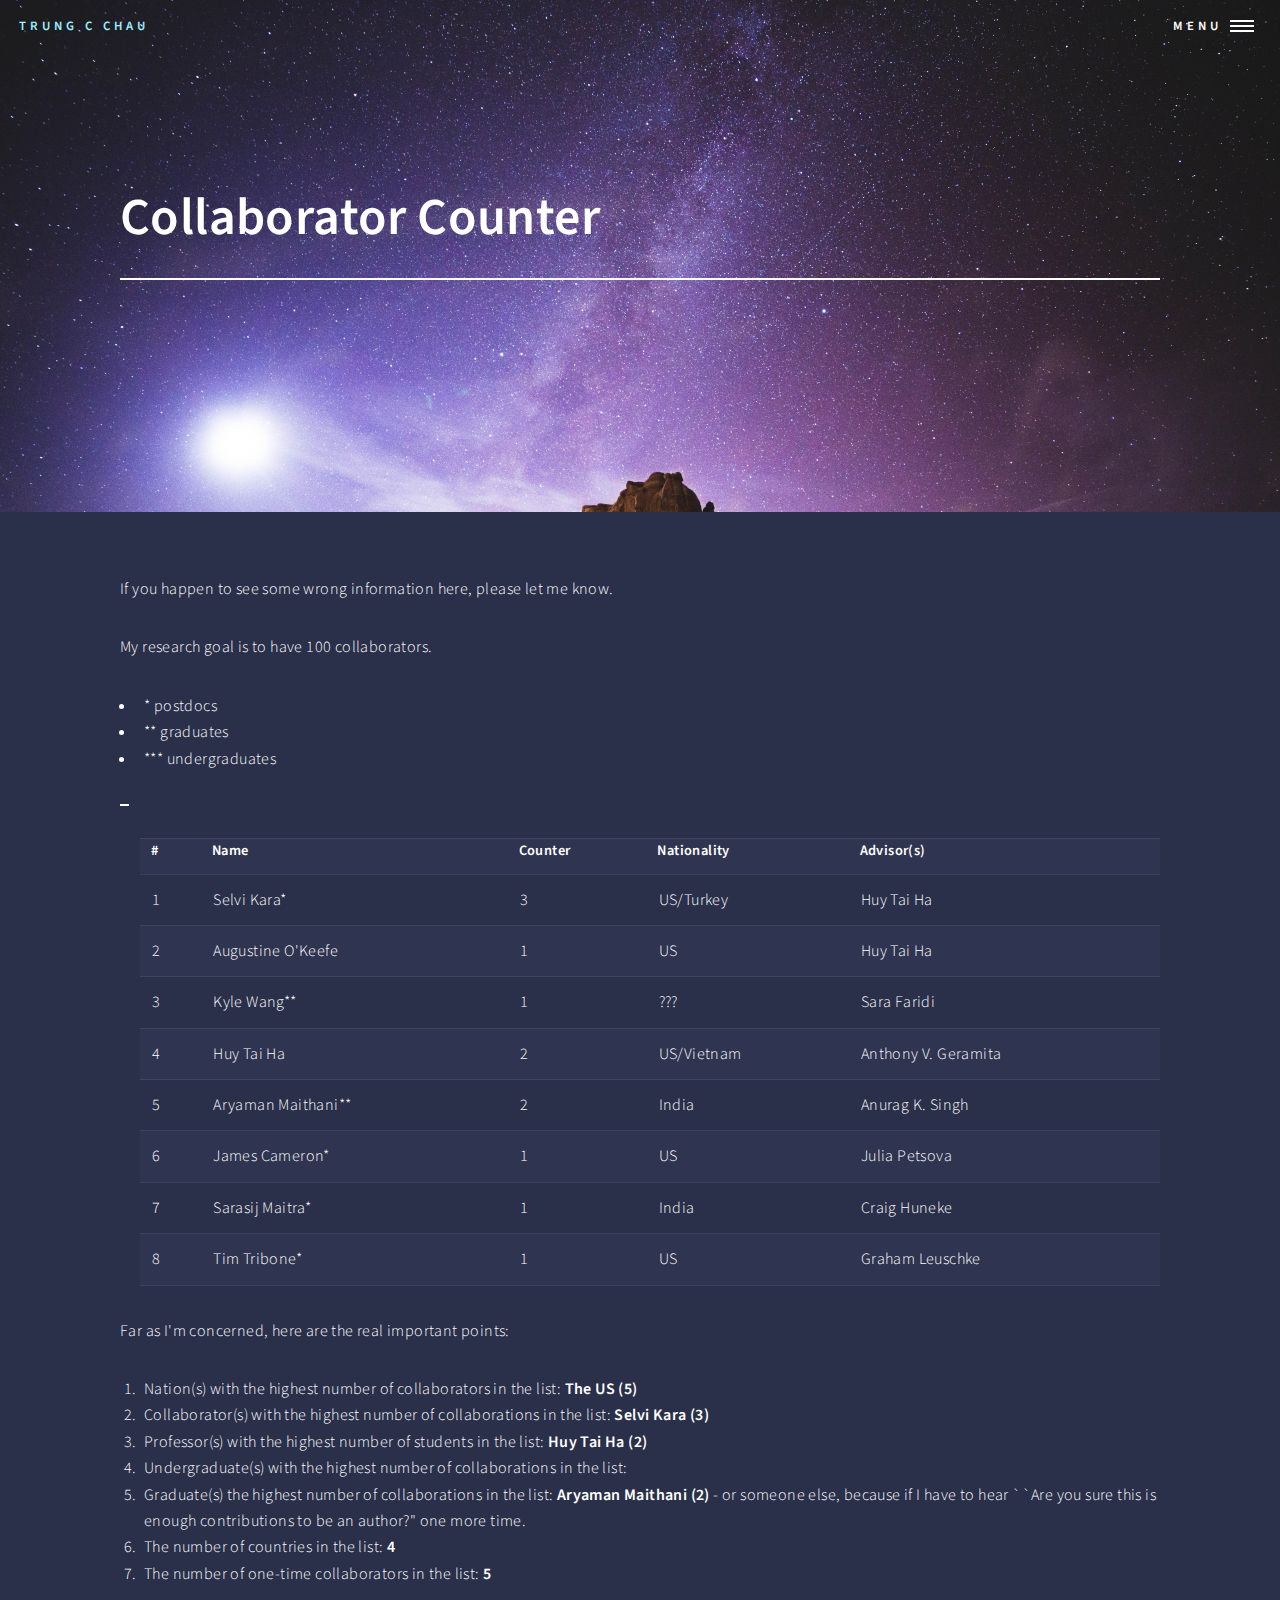
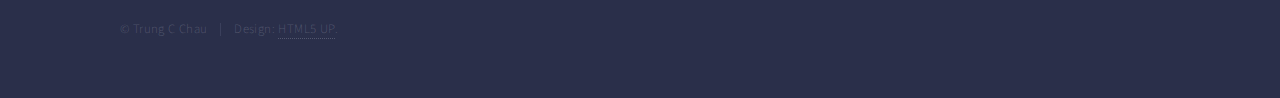
==== collab.html @ b0f66779 "Update collab.html" ====
<!DOCTYPE HTML>
<!--
	Forty by HTML5 UP
	html5up.net | @ajlkn
	Free for personal and commercial use under the CCA 3.0 license (html5up.net/license)
-->
<html>
	<head>
		<title>Trung C Chau</title>
		<meta charset="utf-8" />
		<meta name="viewport" content="width=device-width, initial-scale=1, user-scalable=no" />
		<link rel="stylesheet" href="assets/css/main.css" />
		<noscript><link rel="stylesheet" href="assets/css/noscript.css" /></noscript>
	</head>
	<body class="is-preload">

		<!-- Wrapper -->
			<div id="wrapper">

				<!-- Header -->
					<header id="header" class="alt style2">
						<a href="index.html" class="logo"><span>Trung C Chau</span></a>
						<nav>
							<a href="#menu">Menu</a>
						</nav>
					</header>

				<!-- Menu -->
					<nav id="menu">
						<ul class="links">
							<li><a href="index.html">About me</a></li>
							<li><a href="research.html">Research</a></li>
							<li><a href="talks.html">Talks & Seminars</a></li>
							<li><a href="travel.html">Travel</a></li>
							<li><a href="teaching.html">Teaching</a></li>
							<li><a href="services.html">Services/Outreach</a></li>
							<li><a href="life.html">Some photos</a></li>
              <li><a href="collab.html">Collaborator counter</a></li>
					</nav>

				<!-- Banner -->
				<!-- Note: The "styleN" class below should match that of the header element. -->
					<section id="banner">
						<div class="inner">
							<span class="image">
								<img src="images/banner.jpg" alt="" />
							</span>
							<header class="major" >
								<h1>Collaborator Counter</h1>
							</header>
							<div class="content">
								<p><strong></strong>.</p>
							</div>
						</div>
					</section>	



				<!-- Main -->
<div id="main"> <!-- Two -->
							<section id="two" >
								<div class="inner">
<p>If you happen to see some wrong information here, please let me know.	</p>

<p>My research goal is to have 100 collaborators.</p>

<ul> <li>* postdocs</li>
<li>** graduates</li>
<li>*** undergraduates</li>
</ul>
									
<header class="major"  >
		<h4></h4>
								</header>
		<ol reversed><table><tr>
    <th>#</th>
    <th>Name</th>
    <th>Counter</th>
    <th>Nationality</th>
    <th>Advisor(s)</th>
  </tr>
  <tr><td>1</td>
    <td>Selvi Kara*</td>
    <td>3</td>
    <td>US/Turkey</td>
    <td>Huy Tai Ha</td>
  </tr>
  <tr><td>2</td>
    <td>Augustine O'Keefe</td>
    <td>1</td>
    <td>US</td>
    <td>Huy Tai Ha</td>
  </tr>
  <tr><td>3</td>
    <td>Kyle Wang**</td>
    <td>1</td>
    <td>???</td>
    <td>Sara Faridi</td>
  </tr>
  <tr><td>4</td>
    <td>Huy Tai Ha</td>
    <td>2</td>
    <td>US/Vietnam</td>
    <td>Anthony V. Geramita</td>
  </tr>
  <tr><td>5</td>
    <td>Aryaman Maithani**</td>
    <td>2</td>
    <td>India</td>
    <td>Anurag K. Singh</td>  
  </tr>
  <tr><td>6</td>
    <td>James Cameron*</td>
    <td>1</td>
    <td>US</td>
    <td>Julia Petsova</td>  
  </tr>
  <tr><td>7</td>
    <td>Sarasij Maitra*</td>
    <td>1</td>
    <td>India</td>
    <td>Craig Huneke</td>  
  </tr>
  <tr><td>8</td>
    <td>Tim Tribone*</td>
    <td>1</td>
    <td>US</td>
    <td>Graham Leuschke</td>  
  </tr>
</table>


</ol>

<p>Far as I'm concerned, here are the real important points:	</p>

	<ol><li> Nation(s) with the highest number of collaborators in the list:  <b>The US (5)</b>  </li>
    	<li> Collaborator(s) with the highest number of collaborations in the list:  <b>Selvi Kara (3)</b>  </li>
	<li> Professor(s) with the highest number of students in the list:  <b>Huy Tai Ha (2)</b>  </li>
	<li> Undergraduate(s) with the highest number of collaborations in the list:  <b></b>  </li>
	<li> Graduate(s) the highest number of collaborations in the list:  <b>Aryaman Maithani (2)</b> - or someone else, because if I have to hear ``Are you sure this is enough contributions to be an author?" one more time.  </li>
	<li> The number of countries in the list:  <b>4</b>   </li>
	<li> The number of one-time collaborators in the list:  <b>5</b>   </li>


</ol>
										

<!-- Footer -->

							<footer id="footer">
						<div class="inner">
							<ul class="copyright">
								<li>&copy; Trung C Chau</li><li>Design: <a href="https://html5up.net">HTML5 UP</a>. </li>
							</ul>
						</div>
					</footer>

			</div>

		<!-- Scripts -->
			<script src="assets/js/jquery.min.js"></script>
			<script src="assets/js/jquery.scrolly.min.js"></script>
			<script src="assets/js/jquery.scrollex.min.js"></script>
			<script src="assets/js/browser.min.js"></script>
			<script src="assets/js/breakpoints.min.js"></script>
			<script src="assets/js/util.js"></script>
			<script src="assets/js/main.js"></script>

	</body>
</html>
---- assets/css/main.css ----
@import url(fontawesome-all.min.css);
@import url("https://fonts.googleapis.com/css?family=Source+Sans+Pro:300,300italic,600,600italic");

/*
	Forty by HTML5 UP
	html5up.net | @ajlkn
	Free for personal and commercial use under the CCA 3.0 license (html5up.net/license)
*/

html, body, div, span, applet, object,
iframe, h1, h2, h3, h4, h5, h6, p, blockquote,
pre, a, abbr, acronym, address, big, cite,
code, del, dfn, em, img, ins, kbd, q, s, samp,
small, strike, strong, sub, sup, tt, var, b,
u, i, center, dl, dt, dd, ol, ul, li, fieldset,
form, label, legend, table, caption, tbody,
tfoot, thead, tr, th, td, article, aside,
canvas, details, embed, figure, figcaption,
footer, header, hgroup, menu, nav, output, ruby,
section, summary, time, mark, audio, video {
	margin: 0;
	padding: 0;
	border: 0;
	font-size: 100%;
	font: inherit;
	vertical-align: baseline;}

article, aside, details, figcaption, figure,
footer, header, hgroup, menu, nav, section {
	display: block;}

figure {
margin: 0 4em 0em 0em;
    text-align: center;
display: inline-block;

}

body {
	line-height: 1;
}

ol, ul {
	list-style: none;
}

blockquote, q {
	quotes: none;
}

	blockquote:before, blockquote:after, q:before, q:after {
		content: '';
		content: none;
	}

table {
	border-collapse: collapse;
	border-spacing: 0;
}

body {
	-webkit-text-size-adjust: none;
}

mark {
	background-color: transparent;
	color: inherit;
}

input::-moz-focus-inner {
	border: 0;
	padding: 0;
}

input, select, textarea {
	-moz-appearance: none;
	-webkit-appearance: none;
	-ms-appearance: none;
	appearance: none;
}

/* Basic */

	@-ms-viewport {
		width: device-width;
	}

	body {
		-ms-overflow-style: scrollbar;
	}

	@media screen and (max-width: 480px) {

		html, body {
			min-width: 320px;
		}

	}

	html {
		box-sizing: border-box;
	}

	*, *:before, *:after {
		box-sizing: inherit;
	}

	body {
		background: #242943;
	}

		body.is-preload *, body.is-preload *:before, body.is-preload *:after {
			-moz-animation: none !important;
			-webkit-animation: none !important;
			-ms-animation: none !important;
			animation: none !important;
			-moz-transition: none !important;
			-webkit-transition: none !important;
			-ms-transition: none !important;
			transition: none !important;
		}

/* Type */

	body, input, select, textarea {
		color: #ffffff;
		font-family: "Source Sans Pro", Helvetica, sans-serif;
		font-size: 17pt;
		font-weight: 300;
		letter-spacing: 0.025em;
		line-height: 1.65;
	}

		@media screen and (max-width: 1680px) {

			body, input, select, textarea {
				font-size: 14pt;
			}

		}

		@media screen and (max-width: 1280px) {

			body, input, select, textarea {
				font-size: 12pt;
			}

		}

		@media screen and (max-width: 360px) {

			body, input, select, textarea {
				font-size: 11pt;
			}

		}

	a {
		-moz-transition: color 0.2s ease-in-out, border-bottom-color 0.2s ease-in-out;
		-webkit-transition: color 0.2s ease-in-out, border-bottom-color 0.2s ease-in-out;
		-ms-transition: color 0.2s ease-in-out, border-bottom-color 0.2s ease-in-out;
		transition: color 0.2s ease-in-out, border-bottom-color 0.2s ease-in-out;
		border-bottom: dotted 1px;
		color: inherit;
		text-decoration: none;
	}

		a:hover {
			border-bottom-color: transparent;
			color: #9bf1ff !important;
		}

		a:active {
			color: #53e3fb !important;
		}

	strong, b {
		color: #ffffff;
		font-weight: 600;
	}

	em, i {
		font-style: italic;
	}

	p {
		margin: 0 0 2em 0;
	}

	h1, h2, h3, h4, h5, h6 {
		color: #ffffff;
		font-weight: 600;
		line-height: 1.65;
		margin: 0 0 1em 0;
	}

		h1 a, h2 a, h3 a, h4 a, h5 a, h6 a {
			color: inherit;
			border-bottom: 0;
		}

	h1 {
		font-size: 2.5em;
	}

	h2 {
		font-size: 1.75em;
	}

	h3 {
		font-size: 1.35em;
	}

	h4 {
		font-size: 1.1em;
	}

	h5 {
		font-size: 0.9em;
	}

	h6 {
		font-size: 0.7em;
	}

	@media screen and (max-width: 736px) {

		h1 {
			font-size: 2em;
		}

		h2 {
			font-size: 1.5em;
		}

		h3 {
			font-size: 1.25em;
		}

	}

	sub {
		font-size: 0.8em;
		position: relative;
		top: 0.5em;
	}

	sup {
		font-size: 0.8em;
		position: relative;
		top: -0.5em;
	}

	blockquote {
		border-left: solid 4px rgba(212, 212, 255, 0.1);
		font-style: italic;
		margin: 0 0 2em 0;
		padding: 0.5em 0 0.5em 2em;
	}

	code {
		background: rgba(212, 212, 255, 0.035);
		font-family: "Courier New", monospace;
		font-size: 0.9em;
		margin: 0 0.25em;
		padding: 0.25em 0.65em;
	}

	pre {
		-webkit-overflow-scrolling: touch;
		font-family: "Courier New", monospace;
		font-size: 0.9em;
		margin: 0 0 2em 0;
	}

		pre code {
			display: block;
			line-height: 1.75;
			padding: 1em 1.5em;
			overflow-x: auto;
		}

	hr {
		border: 0;
		border-bottom: solid 1px rgba(212, 212, 255, 0.1);
		margin: 2em 0;
	}

		hr.major {
			margin: 3em 0;
		}

	.align-left {
		text-align: left;
	}

	.align-center {
		text-align: center;
	}

	.align-right {
		text-align: right;
	}

/* Row */

	.row {
		display: flex;
		flex-wrap: wrap;
		box-sizing: border-box;
		align-items: stretch;
	}

		.row > * {
			box-sizing: border-box;
		}

		.row.gtr-uniform > * > :last-child {
			margin-bottom: 0;
		}

		.row.aln-left {
			justify-content: flex-start;
		}

		.row.aln-center {
			justify-content: center;
		}

		.row.aln-right {
			justify-content: flex-end;
		}

		.row.aln-top {
			align-items: flex-start;
		}

		.row.aln-middle {
			align-items: center;
		}

		.row.aln-bottom {
			align-items: flex-end;
		}

		.row > .imp {
			order: -1;
		}

		.row > .col-1 {
			width: 8.33333%;
		}

		.row > .off-1 {
			margin-left: 8.33333%;
		}

		.row > .col-2 {
			width: 16.66667%;
		}

		.row > .off-2 {
			margin-left: 16.66667%;
		}

		.row > .col-3 {
			width: 25%;
		}

		.row > .off-3 {
			margin-left: 25%;
		}

		.row > .col-4 {
			width: 33.33333%;
		}

		.row > .off-4 {
			margin-left: 33.33333%;
		}

		.row > .col-5 {
			width: 41.66667%;
		}

		.row > .off-5 {
			margin-left: 41.66667%;
		}

		.row > .col-6 {
			width: 50%;
		}

		.row > .off-6 {
			margin-left: 50%;
		}

		.row > .col-7 {
			width: 58.33333%;
		}

		.row > .off-7 {
			margin-left: 58.33333%;
		}

		.row > .col-8 {
			width: 66.66667%;
		}

		.row > .off-8 {
			margin-left: 66.66667%;
		}

		.row > .col-9 {
			width: 75%;
		}

		.row > .off-9 {
			margin-left: 75%;
		}

		.row > .col-10 {
			width: 83.33333%;
		}

		.row > .off-10 {
			margin-left: 83.33333%;
		}

		.row > .col-11 {
			width: 91.66667%;
		}

		.row > .off-11 {
			margin-left: 91.66667%;
		}

		.row > .col-12 {
			width: 100%;
		}

		.row > .off-12 {
			margin-left: 100%;
		}

		.row.gtr-0 {
			margin-top: 0;
			margin-left: 0em;
		}

			.row.gtr-0 > * {
				padding: 0 0 0 0em;
			}

			.row.gtr-0.gtr-uniform {
				margin-top: 0em;
			}

				.row.gtr-0.gtr-uniform > * {
					padding-top: 0em;
				}

		.row.gtr-25 {
			margin-top: 0;
			margin-left: -0.5em;
		}

			.row.gtr-25 > * {
				padding: 0 0 0 0.5em;
			}

			.row.gtr-25.gtr-uniform {
				margin-top: -0.5em;
			}

				.row.gtr-25.gtr-uniform > * {
					padding-top: 0.5em;
				}

		.row.gtr-50 {
			margin-top: 0;
			margin-left: -1em;
		}

			.row.gtr-50 > * {
				padding: 0 0 0 1em;
			}

			.row.gtr-50.gtr-uniform {
				margin-top: -1em;
			}

				.row.gtr-50.gtr-uniform > * {
					padding-top: 1em;
				}

		.row {
			margin-top: 0;
			margin-left: -2em;
		}

			.row > * {
				padding: 0 0 0 2em;
			}

			.row.gtr-uniform {
				margin-top: -2em;
			}

				.row.gtr-uniform > * {
					padding-top: 2em;
				}

		.row.gtr-150 {
			margin-top: 0;
			margin-left: -3em;
		}

			.row.gtr-150 > * {
				padding: 0 0 0 3em;
			}

			.row.gtr-150.gtr-uniform {
				margin-top: -3em;
			}

				.row.gtr-150.gtr-uniform > * {
					padding-top: 3em;
				}

		.row.gtr-200 {
			margin-top: 0;
			margin-left: -4em;
		}

			.row.gtr-200 > * {
				padding: 0 0 0 4em;
			}

			.row.gtr-200.gtr-uniform {
				margin-top: -4em;
			}

				.row.gtr-200.gtr-uniform > * {
					padding-top: 4em;
				}

		@media screen and (max-width: 1680px) {

			.row {
				display: flex;
				flex-wrap: wrap;
				box-sizing: border-box;
				align-items: stretch;
			}

				.row > * {
					box-sizing: border-box;
				}

				.row.gtr-uniform > * > :last-child {
					margin-bottom: 0;
				}

				.row.aln-left {
					justify-content: flex-start;
				}

				.row.aln-center {
					justify-content: center;
				}

				.row.aln-right {
					justify-content: flex-end;
				}

				.row.aln-top {
					align-items: flex-start;
				}

				.row.aln-middle {
					align-items: center;
				}

				.row.aln-bottom {
					align-items: flex-end;
				}

				.row > .imp-xlarge {
					order: -1;
				}

				.row > .col-1-xlarge {
					width: 8.33333%;
				}

				.row > .off-1-xlarge {
					margin-left: 8.33333%;
				}

				.row > .col-2-xlarge {
					width: 16.66667%;
				}

				.row > .off-2-xlarge {
					margin-left: 16.66667%;
				}

				.row > .col-3-xlarge {
					width: 25%;
				}

				.row > .off-3-xlarge {
					margin-left: 25%;
				}

				.row > .col-4-xlarge {
					width: 33.33333%;
				}

				.row > .off-4-xlarge {
					margin-left: 33.33333%;
				}

				.row > .col-5-xlarge {
					width: 41.66667%;
				}

				.row > .off-5-xlarge {
					margin-left: 41.66667%;
				}

				.row > .col-6-xlarge {
					width: 50%;
				}

				.row > .off-6-xlarge {
					margin-left: 50%;
				}

				.row > .col-7-xlarge {
					width: 58.33333%;
				}

				.row > .off-7-xlarge {
					margin-left: 58.33333%;
				}

				.row > .col-8-xlarge {
					width: 66.66667%;
				}

				.row > .off-8-xlarge {
					margin-left: 66.66667%;
				}

				.row > .col-9-xlarge {
					width: 75%;
				}

				.row > .off-9-xlarge {
					margin-left: 75%;
				}

				.row > .col-10-xlarge {
					width: 83.33333%;
				}

				.row > .off-10-xlarge {
					margin-left: 83.33333%;
				}

				.row > .col-11-xlarge {
					width: 91.66667%;
				}

				.row > .off-11-xlarge {
					margin-left: 91.66667%;
				}

				.row > .col-12-xlarge {
					width: 100%;
				}

				.row > .off-12-xlarge {
					margin-left: 100%;
				}

				.row.gtr-0 {
					margin-top: 0;
					margin-left: 0em;
				}

					.row.gtr-0 > * {
						padding: 0 0 0 0em;
					}

					.row.gtr-0.gtr-uniform {
						margin-top: 0em;
					}

						.row.gtr-0.gtr-uniform > * {
							padding-top: 0em;
						}

				.row.gtr-25 {
					margin-top: 0;
					margin-left: -0.5em;
				}

					.row.gtr-25 > * {
						padding: 0 0 0 0.5em;
					}

					.row.gtr-25.gtr-uniform {
						margin-top: -0.5em;
					}

						.row.gtr-25.gtr-uniform > * {
							padding-top: 0.5em;
						}

				.row.gtr-50 {
					margin-top: 0;
					margin-left: -1em;
				}

					.row.gtr-50 > * {
						padding: 0 0 0 1em;
					}

					.row.gtr-50.gtr-uniform {
						margin-top: -1em;
					}

						.row.gtr-50.gtr-uniform > * {
							padding-top: 1em;
						}

				.row {
					margin-top: 0;
					margin-left: -2em;
				}

					.row > * {
						padding: 0 0 0 2em;
					}

					.row.gtr-uniform {
						margin-top: -2em;
					}

						.row.gtr-uniform > * {
							padding-top: 2em;
						}

				.row.gtr-150 {
					margin-top: 0;
					margin-left: -3em;
				}

					.row.gtr-150 > * {
						padding: 0 0 0 3em;
					}

					.row.gtr-150.gtr-uniform {
						margin-top: -3em;
					}

						.row.gtr-150.gtr-uniform > * {
							padding-top: 3em;
						}

				.row.gtr-200 {
					margin-top: 0;
					margin-left: -4em;
				}

					.row.gtr-200 > * {
						padding: 0 0 0 4em;
					}

					.row.gtr-200.gtr-uniform {
						margin-top: -4em;
					}

						.row.gtr-200.gtr-uniform > * {
							padding-top: 4em;
						}

		}

		@media screen and (max-width: 1280px) {

			.row {
				display: flex;
				flex-wrap: wrap;
				box-sizing: border-box;
				align-items: stretch;
			}

				.row > * {
					box-sizing: border-box;
				}

				.row.gtr-uniform > * > :last-child {
					margin-bottom: 0;
				}

				.row.aln-left {
					justify-content: flex-start;
				}

				.row.aln-center {
					justify-content: center;
				}

				.row.aln-right {
					justify-content: flex-end;
				}

				.row.aln-top {
					align-items: flex-start;
				}

				.row.aln-middle {
					align-items: center;
				}

				.row.aln-bottom {
					align-items: flex-end;
				}

				.row > .imp-large {
					order: -1;
				}

				.row > .col-1-large {
					width: 8.33333%;
				}

				.row > .off-1-large {
					margin-left: 8.33333%;
				}

				.row > .col-2-large {
					width: 16.66667%;
				}

				.row > .off-2-large {
					margin-left: 16.66667%;
				}

				.row > .col-3-large {
					width: 25%;
				}

				.row > .off-3-large {
					margin-left: 25%;
				}

				.row > .col-4-large {
					width: 33.33333%;
				}

				.row > .off-4-large {
					margin-left: 33.33333%;
				}

				.row > .col-5-large {
					width: 41.66667%;
				}

				.row > .off-5-large {
					margin-left: 41.66667%;
				}

				.row > .col-6-large {
					width: 50%;
				}

				.row > .off-6-large {
					margin-left: 50%;
				}

				.row > .col-7-large {
					width: 58.33333%;
				}

				.row > .off-7-large {
					margin-left: 58.33333%;
				}

				.row > .col-8-large {
					width: 66.66667%;
				}

				.row > .off-8-large {
					margin-left: 66.66667%;
				}

				.row > .col-9-large {
					width: 75%;
				}

				.row > .off-9-large {
					margin-left: 75%;
				}

				.row > .col-10-large {
					width: 83.33333%;
				}

				.row > .off-10-large {
					margin-left: 83.33333%;
				}

				.row > .col-11-large {
					width: 91.66667%;
				}

				.row > .off-11-large {
					margin-left: 91.66667%;
				}

				.row > .col-12-large {
					width: 100%;
				}

				.row > .off-12-large {
					margin-left: 100%;
				}

				.row.gtr-0 {
					margin-top: 0;
					margin-left: 0em;
				}

					.row.gtr-0 > * {
						padding: 0 0 0 0em;
					}

					.row.gtr-0.gtr-uniform {
						margin-top: 0em;
					}

						.row.gtr-0.gtr-uniform > * {
							padding-top: 0em;
						}

				.row.gtr-25 {
					margin-top: 0;
					margin-left: -0.375em;
				}

					.row.gtr-25 > * {
						padding: 0 0 0 0.375em;
					}

					.row.gtr-25.gtr-uniform {
						margin-top: -0.375em;
					}

						.row.gtr-25.gtr-uniform > * {
							padding-top: 0.375em;
						}

				.row.gtr-50 {
					margin-top: 0;
					margin-left: -0.75em;
				}

					.row.gtr-50 > * {
						padding: 0 0 0 0.75em;
					}

					.row.gtr-50.gtr-uniform {
						margin-top: -0.75em;
					}

						.row.gtr-50.gtr-uniform > * {
							padding-top: 0.75em;
						}

				.row {
					margin-top: 0;
					margin-left: -1.5em;
				}

					.row > * {
						padding: 0 0 0 1.5em;
					}

					.row.gtr-uniform {
						margin-top: -1.5em;
					}

						.row.gtr-uniform > * {
							padding-top: 1.5em;
						}

				.row.gtr-150 {
					margin-top: 0;
					margin-left: -2.25em;
				}

					.row.gtr-150 > * {
						padding: 0 0 0 2.25em;
					}

					.row.gtr-150.gtr-uniform {
						margin-top: -2.25em;
					}

						.row.gtr-150.gtr-uniform > * {
							padding-top: 2.25em;
						}

				.row.gtr-200 {
					margin-top: 0;
					margin-left: -3em;
				}

					.row.gtr-200 > * {
						padding: 0 0 0 3em;
					}

					.row.gtr-200.gtr-uniform {
						margin-top: -3em;
					}

						.row.gtr-200.gtr-uniform > * {
							padding-top: 3em;
						}

		}

		@media screen and (max-width: 980px) {

			.row {
				display: flex;
				flex-wrap: wrap;
				box-sizing: border-box;
				align-items: stretch;
			}

				.row > * {
					box-sizing: border-box;
				}

				.row.gtr-uniform > * > :last-child {
					margin-bottom: 0;
				}

				.row.aln-left {
					justify-content: flex-start;
				}

				.row.aln-center {
					justify-content: center;
				}

				.row.aln-right {
					justify-content: flex-end;
				}

				.row.aln-top {
					align-items: flex-start;
				}

				.row.aln-middle {
					align-items: center;
				}

				.row.aln-bottom {
					align-items: flex-end;
				}

				.row > .imp-medium {
					order: -1;
				}

				.row > .col-1-medium {
					width: 8.33333%;
				}

				.row > .off-1-medium {
					margin-left: 8.33333%;
				}

				.row > .col-2-medium {
					width: 16.66667%;
				}

				.row > .off-2-medium {
					margin-left: 16.66667%;
				}

				.row > .col-3-medium {
					width: 25%;
				}

				.row > .off-3-medium {
					margin-left: 25%;
				}

				.row > .col-4-medium {
					width: 33.33333%;
				}

				.row > .off-4-medium {
					margin-left: 33.33333%;
				}

				.row > .col-5-medium {
					width: 41.66667%;
				}

				.row > .off-5-medium {
					margin-left: 41.66667%;
				}

				.row > .col-6-medium {
					width: 50%;
				}

				.row > .off-6-medium {
					margin-left: 50%;
				}

				.row > .col-7-medium {
					width: 58.33333%;
				}

				.row > .off-7-medium {
					margin-left: 58.33333%;
				}

				.row > .col-8-medium {
					width: 66.66667%;
				}

				.row > .off-8-medium {
					margin-left: 66.66667%;
				}

				.row > .col-9-medium {
					width: 75%;
				}

				.row > .off-9-medium {
					margin-left: 75%;
				}

				.row > .col-10-medium {
					width: 83.33333%;
				}

				.row > .off-10-medium {
					margin-left: 83.33333%;
				}

				.row > .col-11-medium {
					width: 91.66667%;
				}

				.row > .off-11-medium {
					margin-left: 91.66667%;
				}

				.row > .col-12-medium {
					width: 100%;
				}

				.row > .off-12-medium {
					margin-left: 100%;
				}

				.row.gtr-0 {
					margin-top: 0;
					margin-left: 0em;
				}

					.row.gtr-0 > * {
						padding: 0 0 0 0em;
					}

					.row.gtr-0.gtr-uniform {
						margin-top: 0em;
					}

						.row.gtr-0.gtr-uniform > * {
							padding-top: 0em;
						}

				.row.gtr-25 {
					margin-top: 0;
					margin-left: -0.375em;
				}

					.row.gtr-25 > * {
						padding: 0 0 0 0.375em;
					}

					.row.gtr-25.gtr-uniform {
						margin-top: -0.375em;
					}

						.row.gtr-25.gtr-uniform > * {
							padding-top: 0.375em;
						}

				.row.gtr-50 {
					margin-top: 0;
					margin-left: -0.75em;
				}

					.row.gtr-50 > * {
						padding: 0 0 0 0.75em;
					}

					.row.gtr-50.gtr-uniform {
						margin-top: -0.75em;
					}

						.row.gtr-50.gtr-uniform > * {
							padding-top: 0.75em;
						}

				.row {
					margin-top: 0;
					margin-left: -1.5em;
				}

					.row > * {
						padding: 0 0 0 1.5em;
					}

					.row.gtr-uniform {
						margin-top: -1.5em;
					}

						.row.gtr-uniform > * {
							padding-top: 1.5em;
						}

				.row.gtr-150 {
					margin-top: 0;
					margin-left: -2.25em;
				}

					.row.gtr-150 > * {
						padding: 0 0 0 2.25em;
					}

					.row.gtr-150.gtr-uniform {
						margin-top: -2.25em;
					}

						.row.gtr-150.gtr-uniform > * {
							padding-top: 2.25em;
						}

				.row.gtr-200 {
					margin-top: 0;
					margin-left: -3em;
				}

					.row.gtr-200 > * {
						padding: 0 0 0 3em;
					}

					.row.gtr-200.gtr-uniform {
						margin-top: -3em;
					}

						.row.gtr-200.gtr-uniform > * {
							padding-top: 3em;
						}

		}

		@media screen and (max-width: 736px) {

			.row {
				display: flex;
				flex-wrap: wrap;
				box-sizing: border-box;
				align-items: stretch;
			}

				.row > * {
					box-sizing: border-box;
				}

				.row.gtr-uniform > * > :last-child {
					margin-bottom: 0;
				}

				.row.aln-left {
					justify-content: flex-start;
				}

				.row.aln-center {
					justify-content: center;
				}

				.row.aln-right {
					justify-content: flex-end;
				}

				.row.aln-top {
					align-items: flex-start;
				}

				.row.aln-middle {
					align-items: center;
				}

				.row.aln-bottom {
					align-items: flex-end;
				}

				.row > .imp-small {
					order: -1;
				}

				.row > .col-1-small {
					width: 8.33333%;
				}

				.row > .off-1-small {
					margin-left: 8.33333%;
				}

				.row > .col-2-small {
					width: 16.66667%;
				}

				.row > .off-2-small {
					margin-left: 16.66667%;
				}

				.row > .col-3-small {
					width: 25%;
				}

				.row > .off-3-small {
					margin-left: 25%;
				}

				.row > .col-4-small {
					width: 33.33333%;
				}

				.row > .off-4-small {
					margin-left: 33.33333%;
				}

				.row > .col-5-small {
					width: 41.66667%;
				}

				.row > .off-5-small {
					margin-left: 41.66667%;
				}

				.row > .col-6-small {
					width: 50%;
				}

				.row > .off-6-small {
					margin-left: 50%;
				}

				.row > .col-7-small {
					width: 58.33333%;
				}

				.row > .off-7-small {
					margin-left: 58.33333%;
				}

				.row > .col-8-small {
					width: 66.66667%;
				}

				.row > .off-8-small {
					margin-left: 66.66667%;
				}

				.row > .col-9-small {
					width: 75%;
				}

				.row > .off-9-small {
					margin-left: 75%;
				}

				.row > .col-10-small {
					width: 83.33333%;
				}

				.row > .off-10-small {
					margin-left: 83.33333%;
				}

				.row > .col-11-small {
					width: 91.66667%;
				}

				.row > .off-11-small {
					margin-left: 91.66667%;
				}

				.row > .col-12-small {
					width: 100%;
				}

				.row > .off-12-small {
					margin-left: 100%;
				}

				.row.gtr-0 {
					margin-top: 0;
					margin-left: 0em;
				}

					.row.gtr-0 > * {
						padding: 0 0 0 0em;
					}

					.row.gtr-0.gtr-uniform {
						margin-top: 0em;
					}

						.row.gtr-0.gtr-uniform > * {
							padding-top: 0em;
						}

				.row.gtr-25 {
					margin-top: 0;
					margin-left: -0.3125em;
				}

					.row.gtr-25 > * {
						padding: 0 0 0 0.3125em;
					}

					.row.gtr-25.gtr-uniform {
						margin-top: -0.3125em;
					}

						.row.gtr-25.gtr-uniform > * {
							padding-top: 0.3125em;
						}

				.row.gtr-50 {
					margin-top: 0;
					margin-left: -0.625em;
				}

					.row.gtr-50 > * {
						padding: 0 0 0 0.625em;
					}

					.row.gtr-50.gtr-uniform {
						margin-top: -0.625em;
					}

						.row.gtr-50.gtr-uniform > * {
							padding-top: 0.625em;
						}

				.row {
					margin-top: 0;
					margin-left: -1.25em;
				}

					.row > * {
						padding: 0 0 0 1.25em;
					}

					.row.gtr-uniform {
						margin-top: -1.25em;
					}

						.row.gtr-uniform > * {
							padding-top: 1.25em;
						}

				.row.gtr-150 {
					margin-top: 0;
					margin-left: -1.875em;
				}

					.row.gtr-150 > * {
						padding: 0 0 0 1.875em;
					}

					.row.gtr-150.gtr-uniform {
						margin-top: -1.875em;
					}

						.row.gtr-150.gtr-uniform > * {
							padding-top: 1.875em;
						}

				.row.gtr-200 {
					margin-top: 0;
					margin-left: -2.5em;
				}

					.row.gtr-200 > * {
						padding: 0 0 0 2.5em;
					}

					.row.gtr-200.gtr-uniform {
						margin-top: -2.5em;
					}

						.row.gtr-200.gtr-uniform > * {
							padding-top: 2.5em;
						}

		}

		@media screen and (max-width: 480px) {

			.row {
				display: flex;
				flex-wrap: wrap;
				box-sizing: border-box;
				align-items: stretch;
			}

				.row > * {
					box-sizing: border-box;
				}

				.row.gtr-uniform > * > :last-child {
					margin-bottom: 0;
				}

				.row.aln-left {
					justify-content: flex-start;
				}

				.row.aln-center {
					justify-content: center;
				}

				.row.aln-right {
					justify-content: flex-end;
				}

				.row.aln-top {
					align-items: flex-start;
				}

				.row.aln-middle {
					align-items: center;
				}

				.row.aln-bottom {
					align-items: flex-end;
				}

				.row > .imp-xsmall {
					order: -1;
				}

				.row > .col-1-xsmall {
					width: 8.33333%;
				}

				.row > .off-1-xsmall {
					margin-left: 8.33333%;
				}

				.row > .col-2-xsmall {
					width: 16.66667%;
				}

				.row > .off-2-xsmall {
					margin-left: 16.66667%;
				}

				.row > .col-3-xsmall {
					width: 25%;
				}

				.row > .off-3-xsmall {
					margin-left: 25%;
				}

				.row > .col-4-xsmall {
					width: 33.33333%;
				}

				.row > .off-4-xsmall {
					margin-left: 33.33333%;
				}

				.row > .col-5-xsmall {
					width: 41.66667%;
				}

				.row > .off-5-xsmall {
					margin-left: 41.66667%;
				}

				.row > .col-6-xsmall {
					width: 50%;
				}

				.row > .off-6-xsmall {
					margin-left: 50%;
				}

				.row > .col-7-xsmall {
					width: 58.33333%;
				}

				.row > .off-7-xsmall {
					margin-left: 58.33333%;
				}

				.row > .col-8-xsmall {
					width: 66.66667%;
				}

				.row > .off-8-xsmall {
					margin-left: 66.66667%;
				}

				.row > .col-9-xsmall {
					width: 75%;
				}

				.row > .off-9-xsmall {
					margin-left: 75%;
				}

				.row > .col-10-xsmall {
					width: 83.33333%;
				}

				.row > .off-10-xsmall {
					margin-left: 83.33333%;
				}

				.row > .col-11-xsmall {
					width: 91.66667%;
				}

				.row > .off-11-xsmall {
					margin-left: 91.66667%;
				}

				.row > .col-12-xsmall {
					width: 100%;
				}

				.row > .off-12-xsmall {
					margin-left: 100%;
				}

				.row.gtr-0 {
					margin-top: 0;
					margin-left: 0em;
				}

					.row.gtr-0 > * {
						padding: 0 0 0 0em;
					}

					.row.gtr-0.gtr-uniform {
						margin-top: 0em;
					}

						.row.gtr-0.gtr-uniform > * {
							padding-top: 0em;
						}

				.row.gtr-25 {
					margin-top: 0;
					margin-left: -0.3125em;
				}

					.row.gtr-25 > * {
						padding: 0 0 0 0.3125em;
					}

					.row.gtr-25.gtr-uniform {
						margin-top: -0.3125em;
					}

						.row.gtr-25.gtr-uniform > * {
							padding-top: 0.3125em;
						}

				.row.gtr-50 {
					margin-top: 0;
					margin-left: -0.625em;
				}

					.row.gtr-50 > * {
						padding: 0 0 0 0.625em;
					}

					.row.gtr-50.gtr-uniform {
						margin-top: -0.625em;
					}

						.row.gtr-50.gtr-uniform > * {
							padding-top: 0.625em;
						}

				.row {
					margin-top: 0;
					margin-left: -1.25em;
				}

					.row > * {
						padding: 0 0 0 1.25em;
					}

					.row.gtr-uniform {
						margin-top: -1.25em;
					}

						.row.gtr-uniform > * {
							padding-top: 1.25em;
						}

				.row.gtr-150 {
					margin-top: 0;
					margin-left: -1.875em;
				}

					.row.gtr-150 > * {
						padding: 0 0 0 1.875em;
					}

					.row.gtr-150.gtr-uniform {
						margin-top: -1.875em;
					}

						.row.gtr-150.gtr-uniform > * {
							padding-top: 1.875em;
						}

				.row.gtr-200 {
					margin-top: 0;
					margin-left: -2.5em;
				}

					.row.gtr-200 > * {
						padding: 0 0 0 2.5em;
					}

					.row.gtr-200.gtr-uniform {
						margin-top: -2.5em;
					}

						.row.gtr-200.gtr-uniform > * {
							padding-top: 2.5em;
						}

		}

/* Section/Article */

	section.special, article.special {
		text-align: center;
	}

	header.major {
		width: -moz-max-content;
		width: -webkit-max-content;
		width: -ms-max-content;
		width: max-content;
		margin-bottom: 2em;
	}

		header.major > :first-child {
			margin-bottom: 0;
			width: calc(100% + 0.5em);
		}

			header.major > :first-child:after {
				content: '';
				background-color: #ffffff;
				display: block;
				height: 2px;
				margin: 0.325em 0 0.5em 0;
				width: 100%;
			}

		header.major > p {
			font-size: 0.7em;
			font-weight: 600;
			letter-spacing: 0.25em;
			margin-bottom: 0;
			text-transform: uppercase;
		}

		body.is-ie header.major > :first-child:after {
			max-width: 9em;
		}

		body.is-ie header.major > h1:after {
			max-width: 100% !important;
		}

	@media screen and (max-width: 736px) {

		header.major > p br {
			display: none;
		}

	}

/* Form */

	form {
		margin: 0 0 2em 0;
	}

		form > :last-child {
			margin-bottom: 0;
		}

		form > .fields {
			display: -moz-flex;
			display: -webkit-flex;
			display: -ms-flex;
			display: flex;
			-moz-flex-wrap: wrap;
			-webkit-flex-wrap: wrap;
			-ms-flex-wrap: wrap;
			flex-wrap: wrap;
			width: calc(100% + 3em);
			margin: -1.5em 0 2em -1.5em;
		}

			form > .fields > .field {
				-moz-flex-grow: 0;
				-webkit-flex-grow: 0;
				-ms-flex-grow: 0;
				flex-grow: 0;
				-moz-flex-shrink: 0;
				-webkit-flex-shrink: 0;
				-ms-flex-shrink: 0;
				flex-shrink: 0;
				padding: 1.5em 0 0 1.5em;
				width: calc(100% - 1.5em);
			}

				form > .fields > .field.half {
					width: calc(50% - 0.75em);
				}

				form > .fields > .field.third {
					width: calc(100%/3 - 0.5em);
				}

				form > .fields > .field.quarter {
					width: calc(25% - 0.375em);
				}

		@media screen and (max-width: 480px) {

			form > .fields {
				width: calc(100% + 3em);
				margin: -1.5em 0 2em -1.5em;
			}

				form > .fields > .field {
					padding: 1.5em 0 0 1.5em;
					width: calc(100% - 1.5em);
				}

					form > .fields > .field.half {
						width: calc(100% - 1.5em);
					}

					form > .fields > .field.third {
						width: calc(100% - 1.5em);
					}

					form > .fields > .field.quarter {
						width: calc(100% - 1.5em);
					}

		}

	label {
		color: #ffffff;
		display: block;
		font-size: 0.8em;
		font-weight: 600;
		letter-spacing: 0.25em;
		margin: 0 0 1em 0;
		text-transform: uppercase;
	}

	input[type="text"],
	input[type="password"],
	input[type="email"],
	input[type="tel"],
	input[type="search"],
	input[type="url"],
	select,
	textarea {
		-moz-appearance: none;
		-webkit-appearance: none;
		-ms-appearance: none;
		appearance: none;
		background: rgba(212, 212, 255, 0.035);
		border: none;
		border-radius: 0;
		color: inherit;
		display: block;
		outline: 0;
		padding: 0 1em;
		text-decoration: none;
		width: 100%;
	}

		input[type="text"]:invalid,
		input[type="password"]:invalid,
		input[type="email"]:invalid,
		input[type="tel"]:invalid,
		input[type="search"]:invalid,
		input[type="url"]:invalid,
		select:invalid,
		textarea:invalid {
			box-shadow: none;
		}

		input[type="text"]:focus,
		input[type="password"]:focus,
		input[type="email"]:focus,
		input[type="tel"]:focus,
		input[type="search"]:focus,
		input[type="url"]:focus,
		select:focus,
		textarea:focus {
			border-color: #9bf1ff;
			box-shadow: 0 0 0 2px #9bf1ff;
		}

	select {
		background-image: url("data:image/svg+xml;charset=utf8,%3Csvg xmlns='http://www.w3.org/2000/svg' width='40' height='40' preserveAspectRatio='none' viewBox='0 0 40 40'%3E%3Cpath d='M9.4,12.3l10.4,10.4l10.4-10.4c0.2-0.2,0.5-0.4,0.9-0.4c0.3,0,0.6,0.1,0.9,0.4l3.3,3.3c0.2,0.2,0.4,0.5,0.4,0.9 c0,0.4-0.1,0.6-0.4,0.9L20.7,31.9c-0.2,0.2-0.5,0.4-0.9,0.4c-0.3,0-0.6-0.1-0.9-0.4L4.3,17.3c-0.2-0.2-0.4-0.5-0.4-0.9 c0-0.4,0.1-0.6,0.4-0.9l3.3-3.3c0.2-0.2,0.5-0.4,0.9-0.4S9.1,12.1,9.4,12.3z' fill='rgba(212, 212, 255, 0.1)' /%3E%3C/svg%3E");
		background-size: 1.25rem;
		background-repeat: no-repeat;
		background-position: calc(100% - 1rem) center;
		height: 2.75em;
		padding-right: 2.75em;
		text-overflow: ellipsis;
	}

		select option {
			color: #ffffff;
			background: #242943;
		}

		select:focus::-ms-value {
			background-color: transparent;
		}

		select::-ms-expand {
			display: none;
		}

	input[type="text"],
	input[type="password"],
	input[type="email"],
	input[type="tel"],
	input[type="search"],
	input[type="url"],
	select {
		height: 2.75em;
	}

	textarea {
		padding: 0.75em 1em;
	}

	input[type="checkbox"],
	input[type="radio"] {
		-moz-appearance: none;
		-webkit-appearance: none;
		-ms-appearance: none;
		appearance: none;
		display: block;
		float: left;
		margin-right: -2em;
		opacity: 0;
		width: 1em;
		z-index: -1;
	}

		input[type="checkbox"] + label,
		input[type="radio"] + label {
			text-decoration: none;
			color: #ffffff;
			cursor: pointer;
			display: inline-block;
			font-weight: 300;
			padding-left: 2.65em;
			padding-right: 0.75em;
			position: relative;
		}

			input[type="checkbox"] + label:before,
			input[type="radio"] + label:before {
				-moz-osx-font-smoothing: grayscale;
				-webkit-font-smoothing: antialiased;
				display: inline-block;
				font-style: normal;
				font-variant: normal;
				text-rendering: auto;
				line-height: 1;
				text-transform: none !important;
				font-family: 'Font Awesome 5 Free';
				font-weight: 900;
			}

			input[type="checkbox"] + label:before,
			input[type="radio"] + label:before {
				background: rgba(212, 212, 255, 0.035);
				content: '';
				display: inline-block;
				font-size: 0.8em;
				height: 2.0625em;
				left: 0;
				letter-spacing: 0;
				line-height: 2.0625em;
				position: absolute;
				text-align: center;
				top: 0;
				width: 2.0625em;
			}

		input[type="checkbox"]:checked + label:before,
		input[type="radio"]:checked + label:before {
			background: #ffffff;
			border-color: #9bf1ff;
			content: '\f00c';
			color: #242943;
		}

		input[type="checkbox"]:focus + label:before,
		input[type="radio"]:focus + label:before {
			box-shadow: 0 0 0 2px #9bf1ff;
		}

	input[type="radio"] + label:before {
		border-radius: 100%;
	}

	::-webkit-input-placeholder {
		color: rgba(244, 244, 255, 0.2) !important;
		opacity: 1.0;
	}

	:-moz-placeholder {
		color: rgba(244, 244, 255, 0.2) !important;
		opacity: 1.0;
	}

	::-moz-placeholder {
		color: rgba(244, 244, 255, 0.2) !important;
		opacity: 1.0;
	}

	:-ms-input-placeholder {
		color: rgba(244, 244, 255, 0.2) !important;
		opacity: 1.0;
	}

/* Box */

	.box {
		border: solid 1px rgba(212, 212, 255, 0.1);
		margin-bottom: 2em;
		padding: 1.5em;
	}

		.box > :last-child,
		.box > :last-child > :last-child,
		.box > :last-child > :last-child > :last-child {
			margin-bottom: 0;
		}

		.box.alt {
			border: 0;
			border-radius: 0;
			padding: 0;
		}

/* Icon */

	.icon {
		text-decoration: none;
		border-bottom: none;
		position: relative;
	}

		.icon:before {
			-moz-osx-font-smoothing: grayscale;
			-webkit-font-smoothing: antialiased;
			display: inline-block;
			font-style: normal;
			font-variant: normal;
			text-rendering: auto;
			line-height: 1;
			text-transform: none !important;
			font-family: 'Font Awesome 5 Free';
			font-weight: 400;
		}

		.icon > .label {
			display: none;
		}

		.icon:before {
			line-height: inherit;
		}

		.icon.solid:before {
			font-weight: 900;
		}

		.icon.brands:before {
			font-family: 'Font Awesome 5 Brands';
		}

		.icon.alt:before {
			background-color: #ffffff;
			border-radius: 100%;
			color: #242943;
			display: inline-block;
			height: 2em;
			line-height: 2em;
			text-align: center;
			width: 2em;
		}

	a.icon.alt:before {
		-moz-transition: background-color 0.2s ease-in-out;
		-webkit-transition: background-color 0.2s ease-in-out;
		-ms-transition: background-color 0.2s ease-in-out;
		transition: background-color 0.2s ease-in-out;
	}

	a.icon.alt:hover:before {
		background-color: #6fc3df;
	}

	a.icon.alt:active:before {
		background-color: #37a6cb;
	}

/* Image */

	.image {
		border: 0;
		display: inline-block;
		position: relative;
	}

		.image img {
			display: block;
		}

		.image.left, .image.right {
			max-width: 30%;
		}

			.image.left img, .image.right img {
				width: 100%;
			}

		.image.left {
			float: left;
			margin: 0 1.5em 1.25em 0;
			top: 0.25em;
		}

		.image.right {
			float: right;
			margin: 0 0 1.25em 1.5em;
			top: 0.25em;
		}

		.image.fit {
			display: block;
			margin: 0 0 2em 0;
			width: 100%;
		}

			.image.fit img {
				width: 100%;
			}

		.image.main {
			display: block;
			margin: 2.5em 0;
			width: 100%;
		}

			.image.main img {
				width: 100%;
			}

			@media screen and (max-width: 736px) {

				.image.main {
					margin: 1.5em 0;
				}

			}

/* List */

	ol {
		list-style: decimal;
		margin: 0 0 2em 0;
		padding-left: 1.25em;
	}

		ol li {
			padding-left: 0.25em;
		}

	ul {
		list-style: disc;
		margin: 0 0 2em 0;
		padding-left: 1em;
	}

		ul li {
			padding-left: 0.5em;
		}

		ul.alt {
			list-style: none;
			padding-left: 0;
		}

			ul.alt li {
				border-top: solid 1px rgba(212, 212, 255, 0.1);
				padding: 0.5em 0;
			}

				ul.alt li:first-child {
					border-top: 0;
					padding-top: 0;
				}

	dl {
		margin: 0 0 2em 0;
	}

		dl dt {
			display: block;
			font-weight: 600;
			margin: 0 0 -0.5em 0em;
		}

		dl dd {
			margin: 0.4em 0em 1em 2em;
		}

/* Actions */

	ul.actions {
		display: -moz-flex;
		display: -webkit-flex;
		display: -ms-flex;
		display: flex;
		cursor: default;
		list-style: none;
		margin-left: -1em;
		padding-left: 0;
	}

		ul.actions li {
			padding: 0 0 0 1em;
			vertical-align: middle;
		}

		ul.actions.special {
			-moz-justify-content: center;
			-webkit-justify-content: center;
			-ms-justify-content: center;
			justify-content: center;
			width: 100%;
			margin-left: 0;
		}

			ul.actions.special li:first-child {
				padding-left: 0;
			}

		ul.actions.stacked {
			-moz-flex-direction: column;
			-webkit-flex-direction: column;
			-ms-flex-direction: column;
			flex-direction: column;
			margin-left: 0;
		}

			ul.actions.stacked li {
				padding: 1.3em 0 0 0;
			}

				ul.actions.stacked li:first-child {
					padding-top: 0;
				}

		ul.actions.fit {
			width: calc(100% + 1em);
		}

			ul.actions.fit li {
				-moz-flex-grow: 1;
				-webkit-flex-grow: 1;
				-ms-flex-grow: 1;
				flex-grow: 1;
				-moz-flex-shrink: 1;
				-webkit-flex-shrink: 1;
				-ms-flex-shrink: 1;
				flex-shrink: 1;
				width: 100%;
			}

				ul.actions.fit li > * {
					width: 100%;
				}

			ul.actions.fit.stacked {
				width: 100%;
			}

/* Icons */

	ul.icons {
		cursor: default;
		list-style: none;
		padding-left: 0;
	}

		ul.icons li {
			display: inline-block;
			padding: 0 1em 0 0;
		}

			ul.icons li:last-child {
				padding-right: 0;
			}

		@media screen and (max-width: 736px) {

			ul.icons li {
				padding: 0 0.75em 0 0;
			}

		}

/* Pagination */

	ul.pagination {
		cursor: default;
		list-style: none;
		padding-left: 0;
	}

		ul.pagination li {
			display: inline-block;
			padding-left: 0;
			vertical-align: middle;
		}

			ul.pagination li > .page {
				-moz-transition: background-color 0.2s ease-in-out, color 0.2s ease-in-out;
				-webkit-transition: background-color 0.2s ease-in-out, color 0.2s ease-in-out;
				-ms-transition: background-color 0.2s ease-in-out, color 0.2s ease-in-out;
				transition: background-color 0.2s ease-in-out, color 0.2s ease-in-out;
				border-bottom: 0;
				display: inline-block;
				font-size: 0.8em;
				font-weight: 600;
				height: 1.5em;
				line-height: 1.5em;
				margin: 0 0.125em;
				min-width: 1.5em;
				padding: 0 0.5em;
				text-align: center;
			}

				ul.pagination li > .page.active {
					background-color: #ffffff;
					color: #242943;
				}

					ul.pagination li > .page.active:hover {
						background-color: #9bf1ff;
						color: #242943 !important;
					}

					ul.pagination li > .page.active:active {
						background-color: #53e3fb;
					}

			ul.pagination li:first-child {
				padding-right: 0.75em;
			}

			ul.pagination li:last-child {
				padding-left: 0.75em;
			}

		@media screen and (max-width: 480px) {

			ul.pagination li:nth-child(n+2):nth-last-child(n+2) {
				display: none;
			}

			ul.pagination li:first-child {
				padding-right: 0;
			}

		}

/* Table */

	.table-wrapper {
		-webkit-overflow-scrolling: touch;
		overflow-x: auto;
	}

	table {
		margin: 0 0 2em 0;
		width: 100%;
	}

		table tbody tr {
			border: solid 1px rgba(212, 212, 255, 0.1);
			border-left: 0;
			border-right: 0;
		}

			table tbody tr:nth-child(2n + 1) {
				background-color: rgba(212, 212, 255, 0.035);
			}

		table td {
			padding: 0.75em 0.75em;
		}

		table th {
			color: #ffffff;
			font-size: 0.9em;
			font-weight: 600;
			padding: 0 0.75em 0.75em 0.75em;
			text-align: left;
		}

		table thead {
			border-bottom: solid 2px rgba(212, 212, 255, 0.1);
		}

		table tfoot {
			border-top: solid 2px rgba(212, 212, 255, 0.1);
		}

		table.alt {
			border-collapse: separate;
		}

			table.alt tbody tr td {
				border: solid 1px rgba(212, 212, 255, 0.1);
				border-left-width: 0;
				border-top-width: 0;
			}

				table.alt tbody tr td:first-child {
					border-left-width: 1px;
				}

			table.alt tbody tr:first-child td {
				border-top-width: 1px;
			}

			table.alt thead {
				border-bottom: 0;
			}

			table.alt tfoot {
				border-top: 0;
			}

/* Button */

	input[type="submit"],
	input[type="reset"],
	input[type="button"],
	button,
	.button {
		-moz-appearance: none;
		-webkit-appearance: none;
		-ms-appearance: none;
		appearance: none;
		-moz-transition: background-color 0.2s ease-in-out, box-shadow 0.2s ease-in-out, color 0.2s ease-in-out;
		-webkit-transition: background-color 0.2s ease-in-out, box-shadow 0.2s ease-in-out, color 0.2s ease-in-out;
		-ms-transition: background-color 0.2s ease-in-out, box-shadow 0.2s ease-in-out, color 0.2s ease-in-out;
		transition: background-color 0.2s ease-in-out, box-shadow 0.2s ease-in-out, color 0.2s ease-in-out;
		background-color: transparent;
		border: 0;
		border-radius: 0;
		box-shadow: inset 0 0 0 2px #ffffff;
		color: #ffffff;
		cursor: pointer;
		display: inline-block;
		font-size: 0.8em;
		font-weight: 600;
		height: 3.5em;
		letter-spacing: 0.25em;
		line-height: 3.5em;
		padding: 0 1.75em;
		text-align: center;
		text-decoration: none;
		text-transform: uppercase;
		white-space: nowrap;
	}

		input[type="submit"]:hover, input[type="submit"]:active,
		input[type="reset"]:hover,
		input[type="reset"]:active,
		input[type="button"]:hover,
		input[type="button"]:active,
		button:hover,
		button:active,
		.button:hover,
		.button:active {
			box-shadow: inset 0 0 0 2px #9bf1ff;
			color: #9bf1ff;
		}

		input[type="submit"]:active,
		input[type="reset"]:active,
		input[type="button"]:active,
		button:active,
		.button:active {
			background-color: rgba(155, 241, 255, 0.1);
			box-shadow: inset 0 0 0 2px #53e3fb;
			color: #53e3fb;
		}

		input[type="submit"].icon:before,
		input[type="reset"].icon:before,
		input[type="button"].icon:before,
		button.icon:before,
		.button.icon:before {
			margin-right: 0.5em;
		}

		input[type="submit"].fit,
		input[type="reset"].fit,
		input[type="button"].fit,
		button.fit,
		.button.fit {
			width: 100%;
		}

		input[type="submit"].small,
		input[type="reset"].small,
		input[type="button"].small,
		button.small,
		.button.small {
			font-size: 0.6em;
		}

		input[type="submit"].large,
		input[type="reset"].large,
		input[type="button"].large,
		button.large,
		.button.large {
			font-size: 1.25em;
			height: 3em;
			line-height: 3em;
		}

		input[type="submit"].next,
		input[type="reset"].next,
		input[type="button"].next,
		button.next,
		.button.next {
			padding-right: 4.5em;
			position: relative;
		}

			input[type="submit"].next:before, input[type="submit"].next:after,
			input[type="reset"].next:before,
			input[type="reset"].next:after,
			input[type="button"].next:before,
			input[type="button"].next:after,
			button.next:before,
			button.next:after,
			.button.next:before,
			.button.next:after {
				-moz-transition: opacity 0.2s ease-in-out;
				-webkit-transition: opacity 0.2s ease-in-out;
				-ms-transition: opacity 0.2s ease-in-out;
				transition: opacity 0.2s ease-in-out;
				background-position: center right;
				background-repeat: no-repeat;
				background-size: 36px 24px;
				content: '';
				display: block;
				height: 100%;
				position: absolute;
				right: 1.5em;
				top: 0;
				vertical-align: middle;
				width: 36px;
			}

			input[type="submit"].next:before,
			input[type="reset"].next:before,
			input[type="button"].next:before,
			button.next:before,
			.button.next:before {
				background-image: url("data:image/svg+xml;charset=utf8,%3Csvg xmlns='http://www.w3.org/2000/svg' xmlns:xlink='http://www.w3.org/1999/xlink' width='36px' height='24px' viewBox='0 0 36 24' zoomAndPan='disable'%3E%3Cstyle%3Eline %7B stroke: %23ffffff%3B stroke-width: 2px%3B %7D%3C/style%3E%3Cline x1='0' y1='12' x2='34' y2='12' /%3E%3Cline x1='25' y1='4' x2='34' y2='12.5' /%3E%3Cline x1='25' y1='20' x2='34' y2='11.5' /%3E%3C/svg%3E");
			}

			input[type="submit"].next:after,
			input[type="reset"].next:after,
			input[type="button"].next:after,
			button.next:after,
			.button.next:after {
				background-image: url("data:image/svg+xml;charset=utf8,%3Csvg xmlns='http://www.w3.org/2000/svg' xmlns:xlink='http://www.w3.org/1999/xlink' width='36px' height='24px' viewBox='0 0 36 24' zoomAndPan='disable'%3E%3Cstyle%3Eline %7B stroke: %239bf1ff%3B stroke-width: 2px%3B %7D%3C/style%3E%3Cline x1='0' y1='12' x2='34' y2='12' /%3E%3Cline x1='25' y1='4' x2='34' y2='12.5' /%3E%3Cline x1='25' y1='20' x2='34' y2='11.5' /%3E%3C/svg%3E");
				opacity: 0;
				z-index: 1;
			}

			input[type="submit"].next:hover:after, input[type="submit"].next:active:after,
			input[type="reset"].next:hover:after,
			input[type="reset"].next:active:after,
			input[type="button"].next:hover:after,
			input[type="button"].next:active:after,
			button.next:hover:after,
			button.next:active:after,
			.button.next:hover:after,
			.button.next:active:after {
				opacity: 1;
			}

			@media screen and (max-width: 1280px) {

				input[type="submit"].next,
				input[type="reset"].next,
				input[type="button"].next,
				button.next,
				.button.next {
					padding-right: 5em;
				}

			}

		input[type="submit"].primary,
		input[type="reset"].primary,
		input[type="button"].primary,
		button.primary,
		.button.primary {
			background-color: #ffffff;
			box-shadow: none;
			color: #242943;
		}

			input[type="submit"].primary:hover, input[type="submit"].primary:active,
			input[type="reset"].primary:hover,
			input[type="reset"].primary:active,
			input[type="button"].primary:hover,
			input[type="button"].primary:active,
			button.primary:hover,
			button.primary:active,
			.button.primary:hover,
			.button.primary:active {
				background-color: #9bf1ff;
				color: #242943 !important;
			}

			input[type="submit"].primary:active,
			input[type="reset"].primary:active,
			input[type="button"].primary:active,
			button.primary:active,
			.button.primary:active {
				background-color: #53e3fb;
			}

		input[type="submit"].disabled, input[type="submit"]:disabled,
		input[type="reset"].disabled,
		input[type="reset"]:disabled,
		input[type="button"].disabled,
		input[type="button"]:disabled,
		button.disabled,
		button:disabled,
		.button.disabled,
		.button:disabled {
			pointer-events: none;
			cursor: default;
			opacity: 0.25;
		}

/* Tiles */

	.tiles {
		display: -moz-flex;
		display: -webkit-flex;
		display: -ms-flex;
		display: flex;
		-moz-flex-wrap: wrap;
		-webkit-flex-wrap: wrap;
		-ms-flex-wrap: wrap;
		flex-wrap: wrap;
		border-top: 0 !important;
	}

		.tiles + * {
			border-top: 0 !important;
		}

		.tiles article {
			-moz-align-items: center;
			-webkit-align-items: center;
			-ms-align-items: center;
			align-items: center;
			display: -moz-flex;
			display: -webkit-flex;
			display: -ms-flex;
			display: flex;
			-moz-transition: -moz-transform 0.25s ease, opacity 0.25s ease, -moz-filter 1s ease, -webkit-filter 1s ease;
			-webkit-transition: -webkit-transform 0.25s ease, opacity 0.25s ease, -webkit-filter 1s ease, -webkit-filter 1s ease;
			-ms-transition: -ms-transform 0.25s ease, opacity 0.25s ease, -ms-filter 1s ease, -webkit-filter 1s ease;
			transition: transform 0.25s ease, opacity 0.25s ease, filter 1s ease, -webkit-filter 1s ease;
			padding: 4em 4em 2em 4em ;
			background-position: center;
			background-repeat: no-repeat;
			background-size: cover;
			cursor: default;
			height: 40vh;
			max-height: 40em;
			min-height: 23em;
			overflow: hidden;
			position: relative;
			width: 40%;
		}

			.tiles article .image {
				display: none;
			}

			.tiles article header {
				position: relative;
				z-index: 3;
			}

			.tiles article h3 {
				font-size: 1.75em;
			}

				.tiles article h3 a:hover {
					color: inherit !important;
				}

			.tiles article .link.primary {
				border: 0;
				height: 100%;
				left: 0;
				position: absolute;
				top: 0;
				width: 100%;
				z-index: 4;
			}

			.tiles article:before {
				-moz-transition: opacity 0.5s ease;
				-webkit-transition: opacity 0.5s ease;
				-ms-transition: opacity 0.5s ease;
				transition: opacity 0.5s ease;
				bottom: 0;
				content: '';
				display: block;
				height: 100%;
				left: 0;
				opacity: 0.85;
				position: absolute;
				width: 100%;
				z-index: 2;
			}

			.tiles article:after {
				background-color: rgba(36, 41, 67, 0.25);
				content: '';
				display: block;
				height: 100%;
				left: 0;
				position: absolute;
				top: 0;
				width: 100%;
				z-index: 1;
			}

			.tiles article:hover:before {
				opacity: 0;
			}

			.tiles article.is-transitioning {
				-moz-transform: scale(0.95);
				-webkit-transform: scale(0.95);
				-ms-transform: scale(0.95);
				transform: scale(0.95);
				-moz-filter: blur(0.5em);
				-webkit-filter: blur(0.5em);
				-ms-filter: blur(0.5em);
				filter: blur(0.5em);
				opacity: 0;
			}

			.tiles article:nth-child(4n - 1), .tiles article:nth-child(4n - 2) {
				width: 60%;
			}

			.tiles article:nth-child(6n - 5):before {
				background-color: #6fc3df;
			}

			.tiles article:nth-child(6n - 4):before {
				background-color: #8d82c4;
			}

			.tiles article:nth-child(6n - 3):before {
				background-color: #ec8d81;
			}

			.tiles article:nth-child(6n - 2):before {
				background-color: #e7b788;
			}

			.tiles article:nth-child(6n - 1):before {
				background-color: #8ea9e8;
			}

			.tiles article:nth-child(6n):before {
				background-color: #87c5a4;
			}

		@media screen and (max-width: 1280px) {

			.tiles article {
				padding: 4em 3em 2em 3em ;
				height: 30vh;
				max-height: 30em;
				min-height: 20em;
			}

		}

		@media screen and (max-width: 980px) {

			.tiles article {
				width: 50% !important;
			}

		}

		@media screen and (max-width: 736px) {

			.tiles article {
				padding: 3em 1.5em 1em 1.5em ;
				height: 16em;
				max-height: none;
				min-height: 0;
			}

				.tiles article h3 {
					font-size: 1.5em;
				}

		}

		@media screen and (max-width: 480px) {

			.tiles {
				display: block;
			}

				.tiles article {
					height: 20em;
					width: 100% !important;
				}

		}

/* Contact Method */

	.contact-method {
		margin: 0 0 2em 0;
		padding-left: 3.25em;
		position: relative;
	}

		.contact-method .icon {
			left: 0;
			position: absolute;
			top: 0;
		}

		.contact-method h3 {
			margin: 0 0 0.5em 0;
		}

/* Spotlights */

	.spotlights {
		border-top: 0 !important;
	}

		.spotlights + * {
			border-top: 0 !important;
		}

		.spotlights > section {
			display: -moz-flex;
			display: -webkit-flex;
			display: -ms-flex;
			display: flex;
			-moz-flex-direction: row;
			-webkit-flex-direction: row;
			-ms-flex-direction: row;
			flex-direction: row;
			background-color: #2e3450;
		}

			.spotlights > section > .image {
				background-position: center center;
				background-size: cover;
				border-radius: 0;
				display: block;
				position: relative;
				width: 30%;
			}

				.spotlights > section > .image img {
					border-radius: 0;
					display: block;
					width: 100%;
				}

				.spotlights > section > .image:before {
					background: rgba(36, 41, 67, 0.9);
					content: '';
					display: block;
					height: 100%;
					left: 0;
					opacity: 0;
					position: absolute;
					top: 0;
					width: 100%;
				}

			.spotlights > section > .content {
				display: -moz-flex;
				display: -webkit-flex;
				display: -ms-flex;
				display: flex;
				-moz-flex-direction: column;
				-webkit-flex-direction: column;
				-ms-flex-direction: column;
				flex-direction: column;
				-moz-justify-content: center;
				-webkit-justify-content: center;
				-ms-justify-content: center;
				justify-content: center;
				-moz-align-items: center;
				-webkit-align-items: center;
				-ms-align-items: center;
				align-items: center;
				padding: 2em 3em 0.1em 3em ;
				width: 70%;
			}

				.spotlights > section > .content > .inner {
					margin: 0 auto;
					max-width: 100%;
					width: 65em;
				}

			.spotlights > section:nth-child(2n) {
				-moz-flex-direction: row-reverse;
				-webkit-flex-direction: row-reverse;
				-ms-flex-direction: row-reverse;
				flex-direction: row-reverse;
				background-color: #333856;
			}

				.spotlights > section:nth-child(2n) > .content {
					-moz-align-items: -moz-flex-end;
					-webkit-align-items: -webkit-flex-end;
					-ms-align-items: -ms-flex-end;
					align-items: flex-end;
				}

		@media screen and (max-width: 1680px) {

			.spotlights > section > .image {
				width: 40%;
			}

			.spotlights > section > .content {
				width: 60%;
			}

		}

		@media screen and (max-width: 1280px) {

			.spotlights > section > .image {
				width: 45%;
			}

			.spotlights > section > .content {
				width: 55%;
			}

		}

		@media screen and (max-width: 980px) {

			.spotlights > section {
				display: block;
			}

				.spotlights > section > .image {
					width: 100%;
				}

				.spotlights > section > .content {
					padding: 4em 3em 2em 3em ;
					width: 100%;
				}

		}

		@media screen and (max-width: 736px) {

			.spotlights > section > .content {
				padding: 3em 1.5em 1em 1.5em ;
			}

		}

/* Header */

	@-moz-keyframes reveal-header {
		0% {
			top: -4em;
			opacity: 0;
		}

		100% {
			top: 0;
			opacity: 1;
		}
	}

	@-webkit-keyframes reveal-header {
		0% {
			top: -4em;
			opacity: 0;
		}

		100% {
			top: 0;
			opacity: 1;
		}
	}

	@-ms-keyframes reveal-header {
		0% {
			top: -4em;
			opacity: 0;
		}

		100% {
			top: 0;
			opacity: 1;
		}
	}

	@keyframes reveal-header {
		0% {
			top: -4em;
			opacity: 0;
		}

		100% {
			top: 0;
			opacity: 1;
		}
	}

	#header {
		display: -moz-flex;
		display: -webkit-flex;
		display: -ms-flex;
		display: flex;
		background-color: #2a2f4a;
		box-shadow: 0 0 0.25em 0 rgba(0, 0, 0, 0.15);
		cursor: default;
		font-weight: 600;
		height: 3.25em;
		left: 0;
		letter-spacing: 0.25em;
		line-height: 3.25em;
		margin: 0;
		position: fixed;
		text-transform: uppercase;
		top: 0;
		width: 100%;
		z-index: 10000;
	}

		#header .logo {
			border: 0;
			display: inline-block;
			font-size: 0.8em;
			height: inherit;
			line-height: inherit;
			padding: 0 1.5em;
		}

			#header .logo strong {
				-moz-transition: background-color 0.2s ease-in-out, color 0.2s ease-in-out;
				-webkit-transition: background-color 0.2s ease-in-out, color 0.2s ease-in-out;
				-ms-transition: background-color 0.2s ease-in-out, color 0.2s ease-in-out;
				transition: background-color 0.2s ease-in-out, color 0.2s ease-in-out;
				background-color: #ffffff;
				color: #242943;
				display: inline-block;
				line-height: 1.65em;
				margin-right: 0.325em;
				padding: 0 0.125em 0 0.375em;
			}

			#header .logo:hover strong {
				background-color: #9bf1ff;
			}

			#header .logo:active strong {
				background-color: #53e3fb;
			}

		#header nav {
			display: -moz-flex;
			display: -webkit-flex;
			display: -ms-flex;
			display: flex;
			-moz-justify-content: -moz-flex-end;
			-webkit-justify-content: -webkit-flex-end;
			-ms-justify-content: -ms-flex-end;
			justify-content: flex-end;
			-moz-flex-grow: 1;
			-webkit-flex-grow: 1;
			-ms-flex-grow: 1;
			flex-grow: 1;
			height: inherit;
			line-height: inherit;
		}

			#header nav a {
				border: 0;
				display: block;
				font-size: 0.8em;
				height: inherit;
				line-height: inherit;
				padding: 0 0.75em;
				position: relative;
				vertical-align: middle;
			}

				#header nav a:last-child {
					padding-right: 1.5em;
				}

				#header nav a[href="#menu"] {
					padding-right: 3.325em !important;
				}

					#header nav a[href="#menu"]:before, #header nav a[href="#menu"]:after {
						background-image: url("data:image/svg+xml;charset=utf8,%3Csvg xmlns='http://www.w3.org/2000/svg' width='24' height='32' viewBox='0 0 24 32' preserveAspectRatio='none'%3E%3Cstyle%3Eline %7B stroke-width: 2px%3B stroke: %23ffffff%3B %7D%3C/style%3E%3Cline x1='0' y1='11' x2='24' y2='11' /%3E%3Cline x1='0' y1='21' x2='24' y2='21' /%3E%3Cline x1='0' y1='16' x2='24' y2='16' /%3E%3C/svg%3E");
						background-position: center;
						background-repeat: no-repeat;
						background-size: 24px 32px;
						content: '';
						display: block;
						height: 100%;
						position: absolute;
						right: 1.5em;
						top: 0;
						vertical-align: middle;
						width: 24px;
					}

					#header nav a[href="#menu"]:after {
						-moz-transition: opacity 0.2s ease-in-out;
						-webkit-transition: opacity 0.2s ease-in-out;
						-ms-transition: opacity 0.2s ease-in-out;
						transition: opacity 0.2s ease-in-out;
						background-image: url("data:image/svg+xml;charset=utf8,%3Csvg xmlns='http://www.w3.org/2000/svg' width='24' height='32' viewBox='0 0 24 32' preserveAspectRatio='none'%3E%3Cstyle%3Eline %7B stroke-width: 2px%3B stroke: %239bf1ff%3B %7D%3C/style%3E%3Cline x1='0' y1='11' x2='24' y2='11' /%3E%3Cline x1='0' y1='21' x2='24' y2='21' /%3E%3Cline x1='0' y1='16' x2='24' y2='16' /%3E%3C/svg%3E");
						opacity: 0;
						z-index: 1;
					}

					#header nav a[href="#menu"]:hover:after, #header nav a[href="#menu"]:active:after {
						opacity: 1;
					}

					#header nav a[href="#menu"]:last-child {
						padding-right: 3.875em !important;
					}

						#header nav a[href="#menu"]:last-child:before, #header nav a[href="#menu"]:last-child:after {
							right: 2em;
						}

		#header.reveal {
			-moz-animation: reveal-header 0.35s ease;
			-webkit-animation: reveal-header 0.35s ease;
			-ms-animation: reveal-header 0.35s ease;
			animation: reveal-header 0.35s ease;
		}

		#header.alt {
			-moz-transition: opacity 2.5s ease;
			-webkit-transition: opacity 2.5s ease;
			-ms-transition: opacity 2.5s ease;
			transition: opacity 2.5s ease;
			-moz-transition-delay: 0.75s;
			-webkit-transition-delay: 0.75s;
			-ms-transition-delay: 0.75s;
			transition-delay: 0.75s;
			-moz-animation: none;
			-webkit-animation: none;
			-ms-animation: none;
			animation: none;
			background-color: transparent;
			box-shadow: none;
			position: absolute;
		}

			#header.alt.style1 .logo strong {
				color: #6fc3df;
			}

			#header.alt.style2 .logo strong {
				color: #8d82c4;
			}

			#header.alt.style3 .logo strong {
				color: #ec8d81;
			}

			#header.alt.style4 .logo strong {
				color: #e7b788;
			}

			#header.alt.style5 .logo strong {
				color: #8ea9e8;
			}

			#header.alt.style6 .logo strong {
				color: #87c5a4;
			}

		body.is-preload #header.alt {
			opacity: 0;
		}

		@media screen and (max-width: 1680px) {

			#header nav a[href="#menu"] {
				padding-right: 3.75em !important;
			}

				#header nav a[href="#menu"]:last-child {
					padding-right: 4.25em !important;
				}

		}

		@media screen and (max-width: 1280px) {

			#header nav a[href="#menu"] {
				padding-right: 4em !important;
			}

				#header nav a[href="#menu"]:last-child {
					padding-right: 4.5em !important;
				}

		}

		@media screen and (max-width: 736px) {

			#header {
				height: 2.75em;
				line-height: 2.75em;
			}

				#header .logo {
					padding: 0 1em;
				}

				#header nav a {
					padding: 0 0.5em;
				}

					#header nav a:last-child {
						padding-right: 1em;
					}

					#header nav a[href="#menu"] {
						padding-right: 3.25em !important;
					}

						#header nav a[href="#menu"]:before, #header nav a[href="#menu"]:after {
							right: 0.75em;
						}

						#header nav a[href="#menu"]:last-child {
							padding-right: 4em !important;
						}

							#header nav a[href="#menu"]:last-child:before, #header nav a[href="#menu"]:last-child:after {
								right: 1.5em;
							}

		}

		@media screen and (max-width: 480px) {

			#header .logo span {
				display: none;
			}

			#header nav a[href="#menu"] {
				overflow: hidden;
				padding-right: 0 !important;
				text-indent: 5em;
				white-space: nowrap;
				width: 5em;
			}

				#header nav a[href="#menu"]:before, #header nav a[href="#menu"]:after {
					right: 0;
					width: inherit;
				}

				#header nav a[href="#menu"]:last-child:before, #header nav a[href="#menu"]:last-child:after {
					width: 4em;
					right: 0;
				}

		}

/* Banner */

	#banner {
		-moz-align-items: center;
		-webkit-align-items: center;
		-ms-align-items: center;
		align-items: center;
		background-image: url("../../images/banner.jpg");
		display: -moz-flex;
		display: -webkit-flex;
		display: -ms-flex;
		display: flex;
		padding: 2em 0 0em 0 ;
		background-attachment: fixed;
		background-position: center;
		background-repeat: no-repeat;
		background-size: cover;
		border-bottom: 0 !important;
		cursor: default;
		height: 60vh;
		margin-bottom: -3.25em;
		max-height: 32em;
		min-height: 11em;
		position: relative;
		top: -3.25em;
	}

		#banner:after {
			-moz-transition: opacity 2.5s ease;
			-webkit-transition: opacity 2.5s ease;
			-ms-transition: opacity 2.5s ease;
			transition: opacity 2.5s ease;
			-moz-transition-delay: 0.75s;
			-webkit-transition-delay: 0.75s;
			-ms-transition-delay: 0.75s;
			transition-delay: 0.75s;
			pointer-events: none;
			background-color: transparent;
			content: '';
			display: block;
			height: 100%;
			left: 0;
			opacity: 0.85;
			position: absolute;
			top: 0;
			width: 100%;
			z-index: 1;
		}

		#banner h1 {
			font-size: 3.25em;
		}

		#banner > .inner {
			-moz-transition: opacity 1.5s ease, -moz-transform 0.5s ease-out, -moz-filter 0.5s ease, -webkit-filter 0.5s ease;
			-webkit-transition: opacity 1.5s ease, -webkit-transform 0.5s ease-out, -webkit-filter 0.5s ease, -webkit-filter 0.5s ease;
			-ms-transition: opacity 1.5s ease, -ms-transform 0.5s ease-out, -ms-filter 0.5s ease, -webkit-filter 0.5s ease;
			transition: opacity 1.5s ease, transform 0.5s ease-out, filter 0.5s ease, -webkit-filter 0.5s ease;
			padding: 0 !important;
			position: relative;
			z-index: 2;
		}

			#banner > .inner .image {
				display: none;
			}

			#banner > .inner header {
				width: auto;
			}

				#banner > .inner header > :first-child {
					width: auto;
				}

					#banner > .inner header > :first-child:after {
						max-width: 100%;
					}

			#banner > .inner .content {
				display: -moz-flex;
				display: -webkit-flex;
				display: -ms-flex;
				display: flex;
				-moz-align-items: center;
				-webkit-align-items: center;
				-ms-align-items: center;
				align-items: center;
				margin: 0 0 2em 0;
			}

				#banner > .inner .content > * {
					margin-right: 2.0em;
					margin-bottom: 0;
				}

				#banner > .inner .content > :last-child {
					margin-right: 0;
				}

				#banner > .inner .content p {
					font-size: 0.9em;
					font-weight: 600;
					letter-spacing: 0.25em;
					text-transform: uppercase;
		

				}

		#banner.major {
			height: 75vh;
			min-height: 30em;
			max-height: 50em;
		}

			#banner.major.alt {
				opacity: 0.75;
			}

		#banner.style1:after {
			background-color: #6fc3df;
		}

		#banner.style2:after {
			background-color: #8d82c4;
		}

		#banner.style3:after {
			background-color: #ec8d81;
		}

		#banner.style4:after {
			background-color: #e7b788;
		}

		#banner.style5:after {
			background-color: #8ea9e8;
		}

		#banner.style6:after {
			background-color: #87c5a4;
		}

		body.is-preload #banner:after {
			opacity: 1.0;
		}

		body.is-preload #banner > .inner {
			-moz-filter: blur(0.125em);
			-webkit-filter: blur(0.125em);
			-ms-filter: blur(0.125em);
			filter: blur(0.125em);
			-moz-transform: translateX(-0.5em);
			-webkit-transform: translateX(-0.5em);
			-ms-transform: translateX(-0.5em);
			transform: translateX(-0.5em);
			opacity: 0;
		}

		@media screen and (max-width: 1280px) {

			#banner {
				background-attachment: scroll;
			}

		}

		@media screen and (max-width: 736px) {

			#banner {
				padding: 5em 0 1em 0 ;
				height: auto;
				margin-bottom: -2.75em;
				max-height: none;
				min-height: 0;
				top: -2.75em;
			}

				#banner h1 {
					font-size: 2em;
				}

				#banner > .inner .content {
					display: block;
				}

					#banner > .inner .content > * {
						margin-right: 0;
						margin-bottom: 2em;
					}

				#banner.major {
					height: auto;
					min-height: 0;
					max-height: none;
				}

		}

		@media screen and (max-width: 480px) {

			#banner {
				padding: 6em 0 2em 0 ;
			}

				#banner > .inner .content p br {
					display: none;
				}

				#banner.major {
					padding: 8em 0 4em 0 ;
				}

		}

/* Main */

	#main {
		background-color: #2a2f4a;
	}

		#main > * {
			border-top: solid 1px rgba(212, 212, 255, 0.1);
		}

			#main > *:first-child {
				border-top: 0;
			}

			#main > * > .inner {
				padding: 4em 0 2em 0 ;
				margin: 0 auto;
				max-width: 65em;
				width: calc(100% - 6em);
			}

				@media screen and (max-width: 736px) {

					#main > * > .inner {
						padding: 3em 0 1em 0 ;
						width: calc(100% - 3em);
					}

				}

		#main.alt {
			background-color: transparent;
			border-bottom: solid 1px rgba(212, 212, 255, 0.1);
		}

/* Contact */

	#contact {
		border-bottom: solid 1px rgba(212, 212, 255, 0.1);
		overflow-x: hidden;
	}

		#contact > .inner {
			display: -moz-flex;
			display: -webkit-flex;
			display: -ms-flex;
			display: flex;
			padding: 0 !important;
		}

			#contact > .inner > :nth-child(2n - 1) {
				padding: 4em 3em 2em 0 ;
				border-right: solid 1px rgba(212, 212, 255, 0.1);
				width: 60%;
			}

			#contact > .inner > :nth-child(2n) {
				padding-left: 3em;
				width: 40%;
			}

			#contact > .inner > .split {
				padding: 0;
			}

				#contact > .inner > .split > * {
					padding: 3em 0 1em 3em ;
					position: relative;
				}

					#contact > .inner > .split > *:before {
						border-top: solid 1px rgba(212, 212, 255, 0.1);
						content: '';
						display: block;
						margin-left: -3em;
						position: absolute;
						top: 0;
						width: calc(100vw + 3em);
					}

				#contact > .inner > .split > :first-child:before {
					display: none;
				}

		@media screen and (max-width: 980px) {

			#contact > .inner {
				display: block;
			}

				#contact > .inner > :nth-child(2n - 1) {
					padding: 4em 0 2em 0 ;
					border-right: 0;
					width: 100%;
				}

				#contact > .inner > :nth-child(2n) {
					padding-left: 0;
					width: 100%;
				}

				#contact > .inner > .split > * {
					padding: 3em 0 1em 0 ;
				}

				#contact > .inner > .split > :first-child:before {
					display: block;
				}

		}

		@media screen and (max-width: 736px) {

			#contact > .inner > :nth-child(2n - 1) {
				padding: 3em 0 1em 0 ;
			}

		}

/* Footer */

	#footer .copyright {
		font-size: 0.8em;
		list-style: none;
		padding-left: 0;
	}

		#footer .copyright li {
			border-left: solid 1px rgba(212, 212, 255, 0.1);
			color: rgba(244, 244, 255, 0.2);
			display: inline-block;
			line-height: 1;
			margin-left: 1em;
			padding-left: 1em;
		}

			#footer .copyright li:first-child {
				border-left: 0;
				margin-left: 0;
				padding-left: 0;
			}

	@media screen and (max-width: 480px) {

		#footer .copyright li {
			display: block;
			border-left: 0;
			margin-left: 0;
			padding-left: 0;
			line-height: inherit;
		}

	}

/* Wrapper */

	#wrapper {
		-moz-transition: -moz-filter 0.35s ease, -webkit-filter 0.35s ease, opacity 0.375s ease-out;
		-webkit-transition: -webkit-filter 0.35s ease, -webkit-filter 0.35s ease, opacity 0.375s ease-out;
		-ms-transition: -ms-filter 0.35s ease, -webkit-filter 0.35s ease, opacity 0.375s ease-out;
		transition: filter 0.35s ease, -webkit-filter 0.35s ease, opacity 0.375s ease-out;
		padding-top: 3.25em;
	}

		#wrapper.is-transitioning {
			opacity: 0;
		}

		#wrapper > * > .inner {
			padding: 4em 0 2em 0 ;
			margin: 0 auto;
			max-width: 65em;
			width: calc(100% - 6em);
		}

			@media screen and (max-width: 736px) {

				#wrapper > * > .inner {
					padding: 3em 0 1em 0 ;
					width: calc(100% - 3em);
				}

			}

		@media screen and (max-width: 736px) {

			#wrapper {
				padding-top: 2.75em;
			}

		}

/* Menu */

	#menu {
		-moz-transition: -moz-transform 0.35s ease, opacity 0.35s ease, visibility 0.35s;
		-webkit-transition: -webkit-transform 0.35s ease, opacity 0.35s ease, visibility 0.35s;
		-ms-transition: -ms-transform 0.35s ease, opacity 0.35s ease, visibility 0.35s;
		transition: transform 0.35s ease, opacity 0.35s ease, visibility 0.35s;
		-moz-align-items: center;
		-webkit-align-items: center;
		-ms-align-items: center;
		align-items: center;
		display: -moz-flex;
		display: -webkit-flex;
		display: -ms-flex;
		display: flex;
		-moz-justify-content: center;
		-webkit-justify-content: center;
		-ms-justify-content: center;
		justify-content: center;
		pointer-events: none;
		background: rgba(36, 41, 67, 0.9);
		box-shadow: none;
		height: 100%;
		left: 0;
		opacity: 0;
		overflow: hidden;
		padding: 3em 2em;
		position: fixed;
		top: 0;
		visibility: hidden;
		width: 100%;
		z-index: 10002;
	}

		#menu .inner {
			-moz-transition: -moz-transform 0.35s ease-out, opacity 0.35s ease, visibility 0.35s;
			-webkit-transition: -webkit-transform 0.35s ease-out, opacity 0.35s ease, visibility 0.35s;
			-ms-transition: -ms-transform 0.35s ease-out, opacity 0.35s ease, visibility 0.35s;
			transition: transform 0.35s ease-out, opacity 0.35s ease, visibility 0.35s;
			-moz-transform: rotateX(20deg);
			-webkit-transform: rotateX(20deg);
			-ms-transform: rotateX(20deg);
			transform: rotateX(20deg);
			-webkit-overflow-scrolling: touch;
			max-width: 100%;
			max-height: 100vh;
			opacity: 0;
			overflow: auto;
			text-align: center;
			visibility: hidden;
			width: 18em;
		}

			#menu .inner > :first-child {
				margin-top: 2em;
			}

			#menu .inner > :last-child {
				margin-bottom: 3em;
			}

		#menu ul {
			margin: 0 0 1em 0;
		}

			#menu ul.links {
				list-style: none;
				padding: 0;
			}

				#menu ul.links > li {
					padding: 0;
				}

					#menu ul.links > li > a:not(.button) {
						border: 0;
						border-top: solid 1px rgba(212, 212, 255, 0.1);
						display: block;
						font-size: 0.8em;
						font-weight: 600;
						letter-spacing: 0.25em;
						line-height: 4em;
						text-decoration: none;
						text-transform: uppercase;
					}

					#menu ul.links > li > .button {
						display: block;
						margin: 0.5em 0 0 0;
					}

					#menu ul.links > li:first-child > a:not(.button) {
						border-top: 0 !important;
					}

		#menu .close {
			-moz-transition: color 0.2s ease-in-out;
			-webkit-transition: color 0.2s ease-in-out;
			-ms-transition: color 0.2s ease-in-out;
			transition: color 0.2s ease-in-out;
			-webkit-tap-highlight-color: rgba(0, 0, 0, 0);
			border: 0;
			cursor: pointer;
			display: block;
			height: 4em;
			line-height: 4em;
			overflow: hidden;
			padding-right: 1.25em;
			position: absolute;
			right: 0;
			text-align: right;
			text-indent: 8em;
			top: 0;
			vertical-align: middle;
			white-space: nowrap;
			width: 8em;
		}

			#menu .close:before, #menu .close:after {
				-moz-transition: opacity 0.2s ease-in-out;
				-webkit-transition: opacity 0.2s ease-in-out;
				-ms-transition: opacity 0.2s ease-in-out;
				transition: opacity 0.2s ease-in-out;
				background-position: center;
				background-repeat: no-repeat;
				content: '';
				display: block;
				height: 4em;
				position: absolute;
				right: 0;
				top: 0;
				width: 4em;
			}

			#menu .close:before {
				background-image: url("data:image/svg+xml;charset=utf8,%3Csvg xmlns='http://www.w3.org/2000/svg' xmlns:xlink='http://www.w3.org/1999/xlink' width='20px' height='20px' viewBox='0 0 20 20' zoomAndPan='disable'%3E%3Cstyle%3Eline %7B stroke: %23ffffff%3B stroke-width: 2%3B %7D%3C/style%3E%3Cline x1='0' y1='0' x2='20' y2='20' /%3E%3Cline x1='20' y1='0' x2='0' y2='20' /%3E%3C/svg%3E");
			}

			#menu .close:after {
				background-image: url("data:image/svg+xml;charset=utf8,%3Csvg xmlns='http://www.w3.org/2000/svg' xmlns:xlink='http://www.w3.org/1999/xlink' width='20px' height='20px' viewBox='0 0 20 20' zoomAndPan='disable'%3E%3Cstyle%3Eline %7B stroke: %239bf1ff%3B stroke-width: 2%3B %7D%3C/style%3E%3Cline x1='0' y1='0' x2='20' y2='20' /%3E%3Cline x1='20' y1='0' x2='0' y2='20' /%3E%3C/svg%3E");
				opacity: 0;
			}

			#menu .close:hover:after, #menu .close:active:after {
				opacity: 1;
			}

	body.is-ie #menu {
		background: rgba(42, 47, 74, 0.975);
	}

	body.is-menu-visible #wrapper {
		-moz-filter: blur(0.5em);
		-webkit-filter: blur(0.5em);
		-ms-filter: blur(0.5em);
		filter: blur(0.5em);
	}

	body.is-menu-visible #menu {
		pointer-events: auto;
		opacity: 1;
		visibility: visible;
	}

		body.is-menu-visible #menu .inner {
			-moz-transform: none;
			-webkit-transform: none;
			-ms-transform: none;
			transform: none;
			opacity: 1;
			visibility: visible;
		}
---- assets/css/noscript.css ----
/*
	Forty by HTML5 UP
	html5up.net | @ajlkn
	Free for personal and commercial use under the CCA 3.0 license (html5up.net/license)
*/

/* Banner */

	body.is-preload #banner:after {
		opacity: 0.85;
	}

	body.is-preload #banner > .inner {
		-moz-filter: none;
		-webkit-filter: none;
		-ms-filter: none;
		filter: none;
		-moz-transform: none;
		-webkit-transform: none;
		-ms-transform: none;
		transform: none;
		opacity: 1;
	}
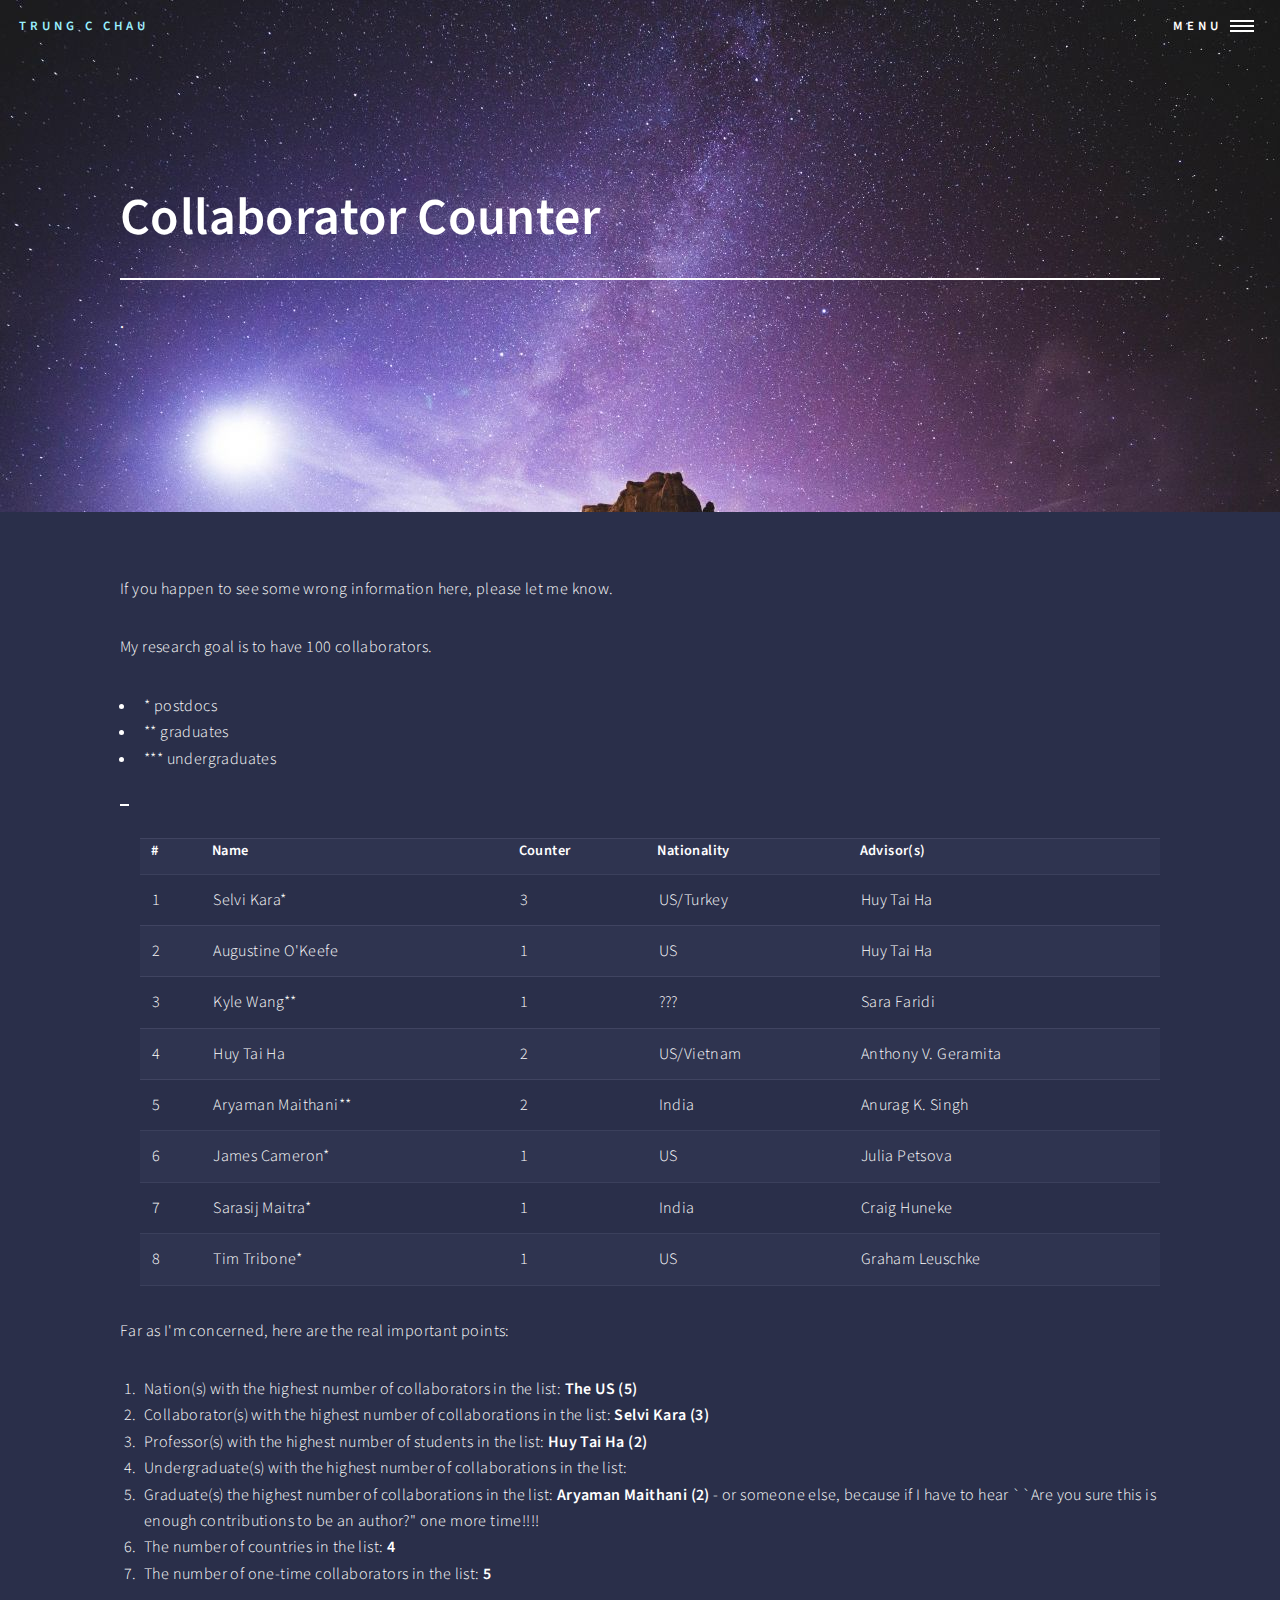
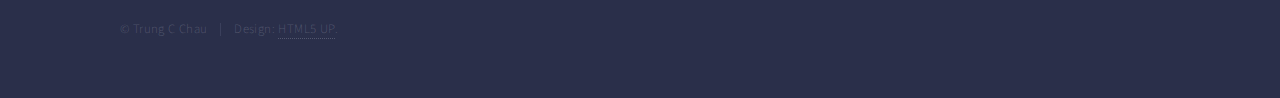
==== commit 52f5ac3a: "Update collab.html" ====
--- a/collab.html
+++ b/collab.html
@@ -139,7 +139,7 @@
     	<li> Collaborator(s) with the highest number of collaborations in the list:  <b>Selvi Kara (3)</b>  </li>
 	<li> Professor(s) with the highest number of students in the list:  <b>Huy Tai Ha (2)</b>  </li>
 	<li> Undergraduate(s) with the highest number of collaborations in the list:  <b></b>  </li>
-	<li> Graduate(s) the highest number of collaborations in the list:  <b>Aryaman Maithani (2)</b> - or someone else, because if I have to hear ``Are you sure this is enough contributions to be an author?" one more time.  </li>
+	<li> Graduate(s) the highest number of collaborations in the list:  <b>Aryaman Maithani (2)</b> - or someone else, because if I have to hear ``Are you sure this is enough contributions to be an author?" one more time!!!!  </li>
 	<li> The number of countries in the list:  <b>4</b>   </li>
 	<li> The number of one-time collaborators in the list:  <b>5</b>   </li>
 
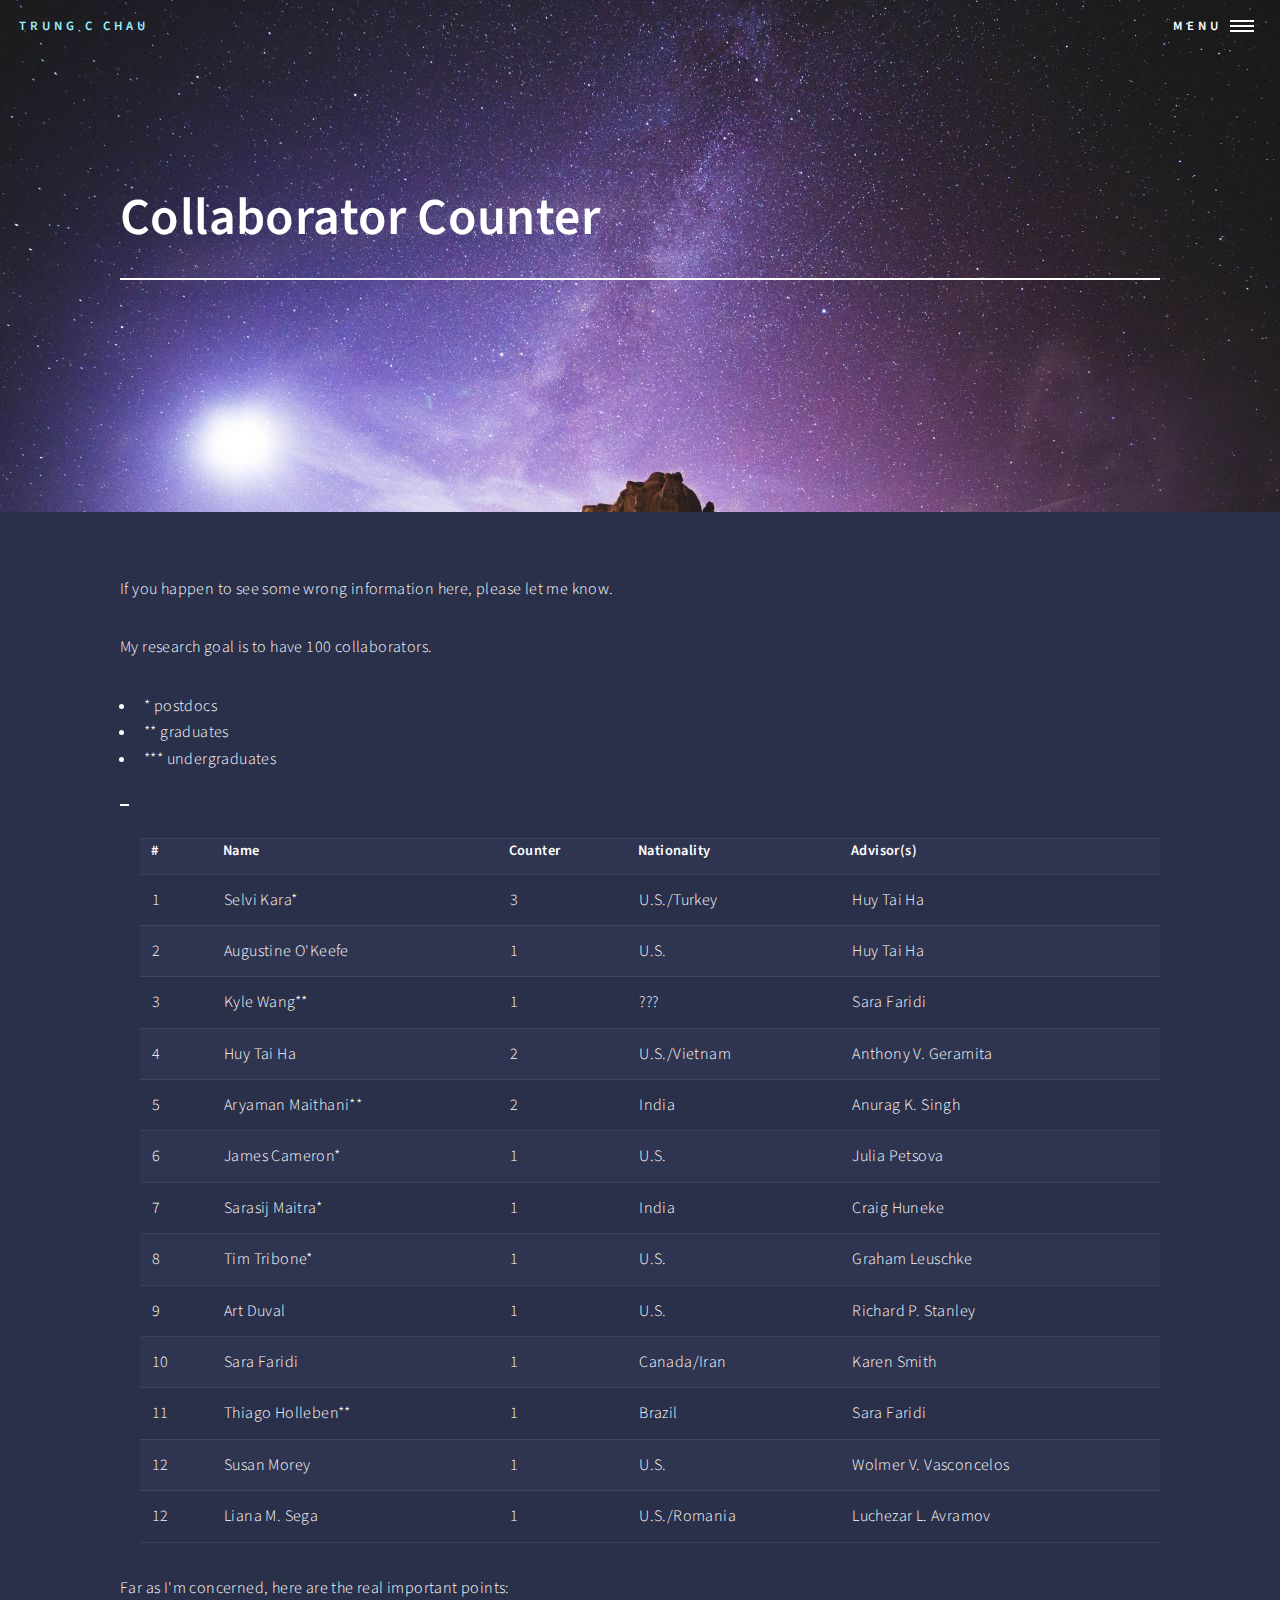
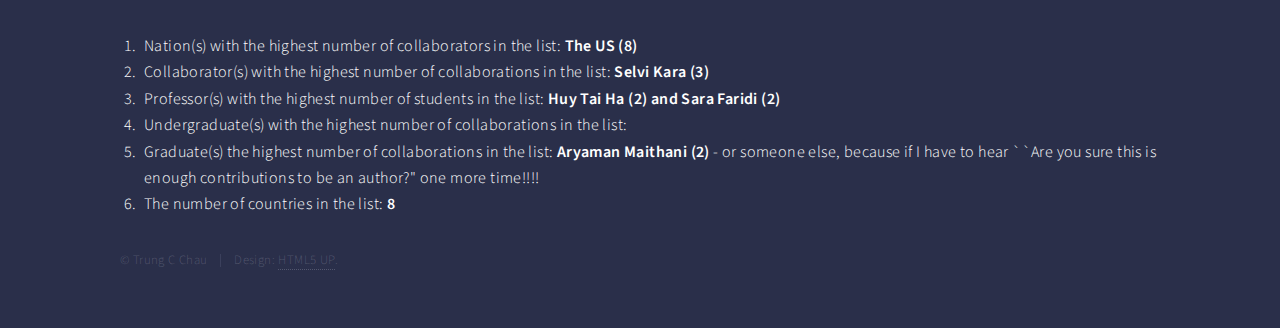
==== commit 500f579f: "Update collab.html" ====
--- a/collab.html
+++ b/collab.html
@@ -83,13 +83,13 @@
   <tr><td>1</td>
     <td>Selvi Kara*</td>
     <td>3</td>
-    <td>US/Turkey</td>
+    <td>U.S./Turkey</td>
     <td>Huy Tai Ha</td>
   </tr>
   <tr><td>2</td>
     <td>Augustine O'Keefe</td>
     <td>1</td>
-    <td>US</td>
+    <td>U.S.</td>
     <td>Huy Tai Ha</td>
   </tr>
   <tr><td>3</td>
@@ -101,7 +101,7 @@
   <tr><td>4</td>
     <td>Huy Tai Ha</td>
     <td>2</td>
-    <td>US/Vietnam</td>
+    <td>U.S./Vietnam</td>
     <td>Anthony V. Geramita</td>
   </tr>
   <tr><td>5</td>
@@ -113,7 +113,7 @@
   <tr><td>6</td>
     <td>James Cameron*</td>
     <td>1</td>
-    <td>US</td>
+    <td>U.S.</td>
     <td>Julia Petsova</td>  
   </tr>
   <tr><td>7</td>
@@ -125,9 +125,39 @@
   <tr><td>8</td>
     <td>Tim Tribone*</td>
     <td>1</td>
-    <td>US</td>
+    <td>U.S.</td>
     <td>Graham Leuschke</td>  
   </tr>
+  <tr><td>9</td>
+    <td>Art Duval</td>
+    <td>1</td>
+    <td>U.S.</td>
+    <td>Richard P. Stanley</td>  
+  </tr>
+  <tr><td>10</td>
+    <td>Sara Faridi</td>
+    <td>1</td>
+    <td>Canada/Iran</td>
+    <td>Karen Smith</td>  
+  </tr>
+  <tr><td>11</td>
+    <td>Thiago Holleben**</td>
+    <td>1</td>
+    <td>Brazil</td>
+    <td>Sara Faridi</td>  
+  </tr>
+  <tr><td>12</td>
+    <td>Susan Morey</td>
+    <td>1</td>
+    <td>U.S.</td>
+    <td>Wolmer V. Vasconcelos</td>  
+  </tr>
+  <tr><td>12</td>
+    <td>Liana M. Sega</td>
+    <td>1</td>
+    <td>U.S./Romania</td>
+    <td>Luchezar L. Avramov</td>  
+  </tr>
 </table>
 
 
@@ -135,13 +165,12 @@
 
 <p>Far as I'm concerned, here are the real important points:	</p>
 
-	<ol><li> Nation(s) with the highest number of collaborators in the list:  <b>The US (5)</b>  </li>
+	<ol><li> Nation(s) with the highest number of collaborators in the list:  <b>The US (8)</b>  </li>
     	<li> Collaborator(s) with the highest number of collaborations in the list:  <b>Selvi Kara (3)</b>  </li>
-	<li> Professor(s) with the highest number of students in the list:  <b>Huy Tai Ha (2)</b>  </li>
+	<li> Professor(s) with the highest number of students in the list:  <b>Huy Tai Ha (2) and Sara Faridi (2)</b>  </li>
 	<li> Undergraduate(s) with the highest number of collaborations in the list:  <b></b>  </li>
 	<li> Graduate(s) the highest number of collaborations in the list:  <b>Aryaman Maithani (2)</b> - or someone else, because if I have to hear ``Are you sure this is enough contributions to be an author?" one more time!!!!  </li>
-	<li> The number of countries in the list:  <b>4</b>   </li>
-	<li> The number of one-time collaborators in the list:  <b>5</b>   </li>
+	<li> The number of countries in the list:  <b>8</b>   </li>
 
 
 </ol>
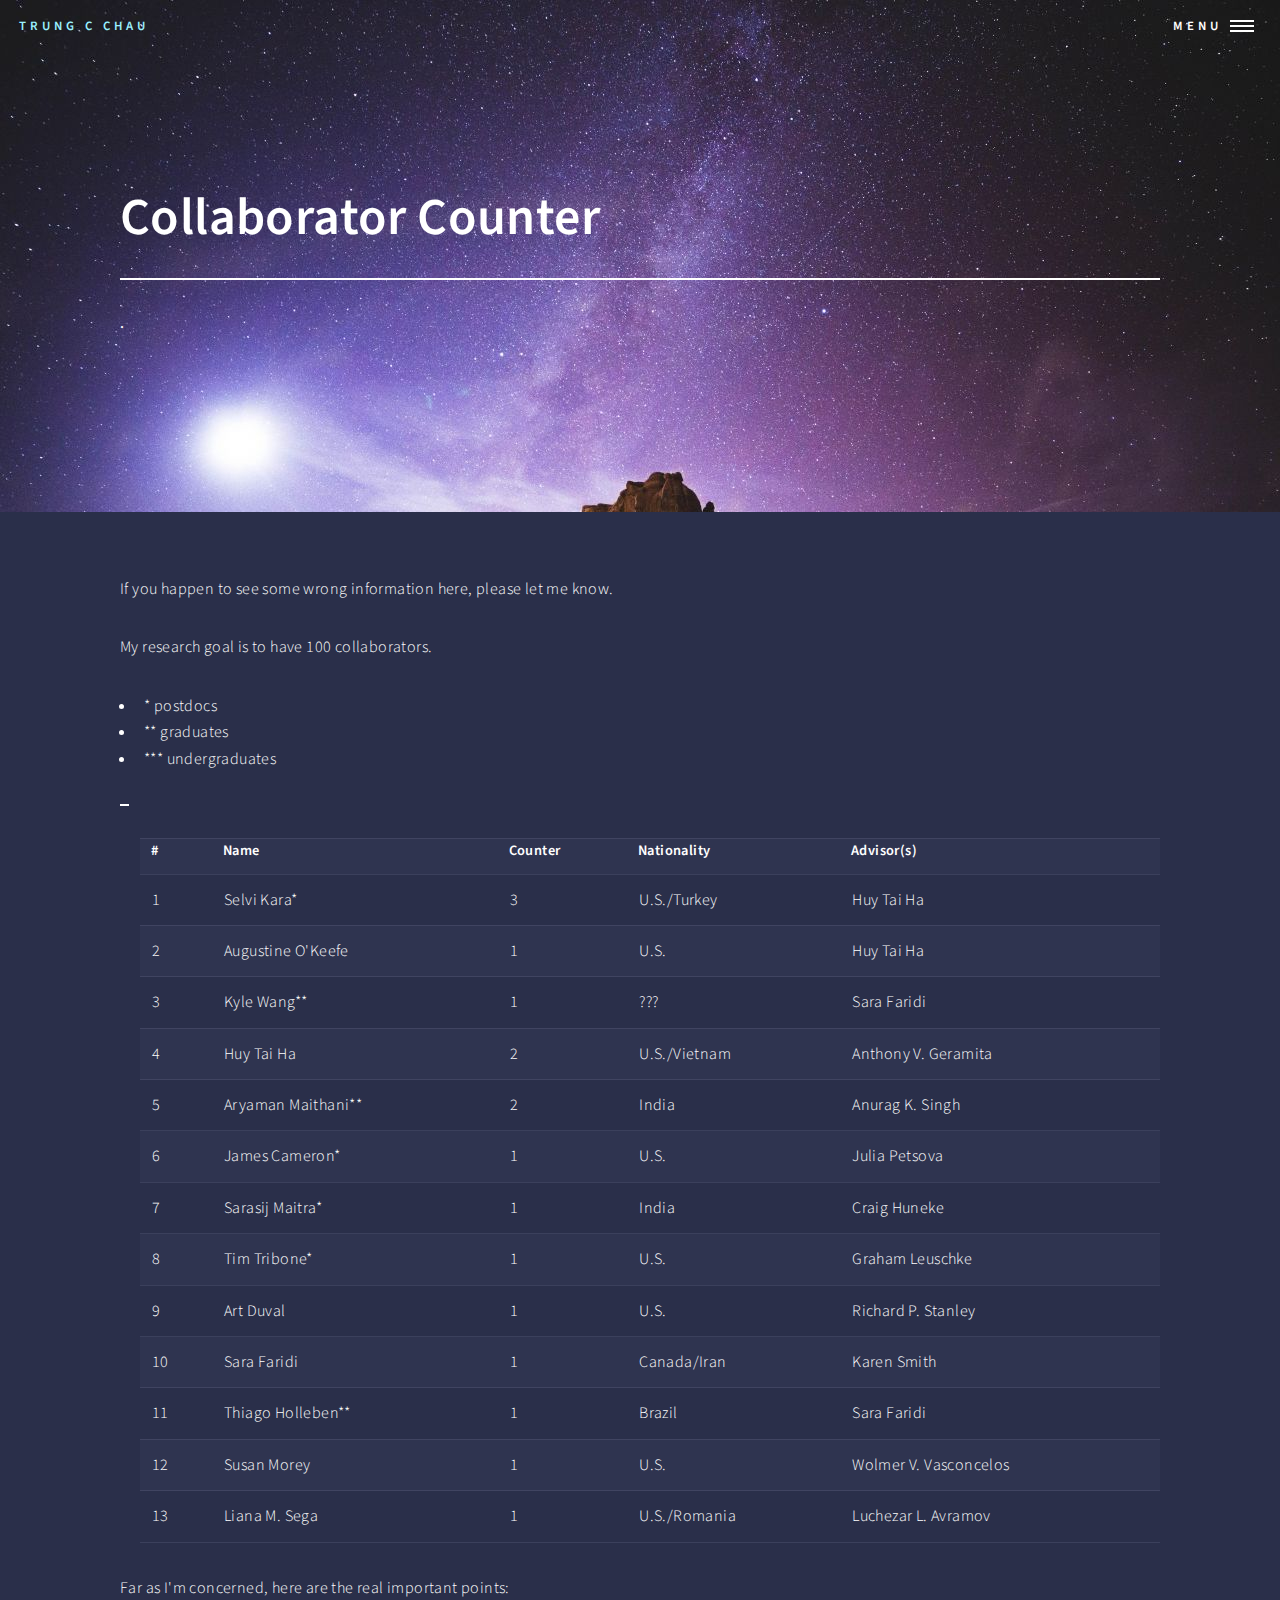
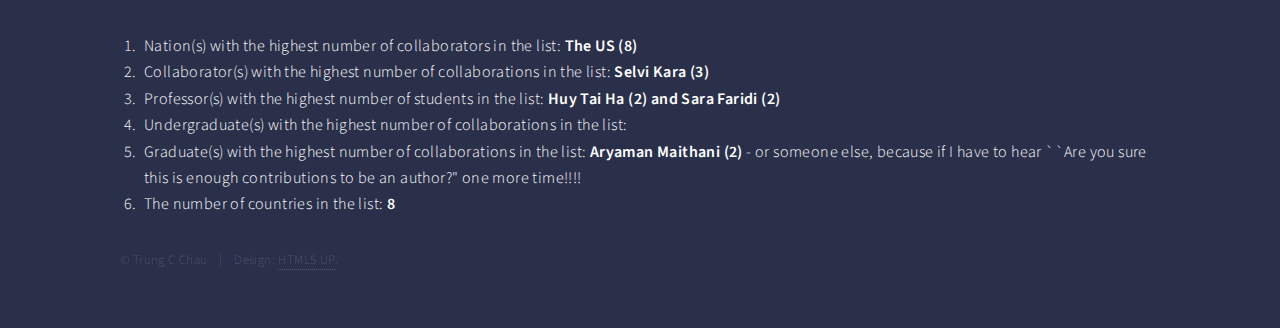
==== commit efab3a92: "Update collab.html" ====
--- a/collab.html
+++ b/collab.html
@@ -152,7 +152,7 @@
     <td>U.S.</td>
     <td>Wolmer V. Vasconcelos</td>  
   </tr>
-  <tr><td>12</td>
+  <tr><td>13</td>
     <td>Liana M. Sega</td>
     <td>1</td>
     <td>U.S./Romania</td>
@@ -169,7 +169,7 @@
     	<li> Collaborator(s) with the highest number of collaborations in the list:  <b>Selvi Kara (3)</b>  </li>
 	<li> Professor(s) with the highest number of students in the list:  <b>Huy Tai Ha (2) and Sara Faridi (2)</b>  </li>
 	<li> Undergraduate(s) with the highest number of collaborations in the list:  <b></b>  </li>
-	<li> Graduate(s) the highest number of collaborations in the list:  <b>Aryaman Maithani (2)</b> - or someone else, because if I have to hear ``Are you sure this is enough contributions to be an author?" one more time!!!!  </li>
+	<li> Graduate(s) with the highest number of collaborations in the list:  <b>Aryaman Maithani (2)</b> - or someone else, because if I have to hear ``Are you sure this is enough contributions to be an author?" one more time!!!!  </li>
 	<li> The number of countries in the list:  <b>8</b>   </li>
 
 
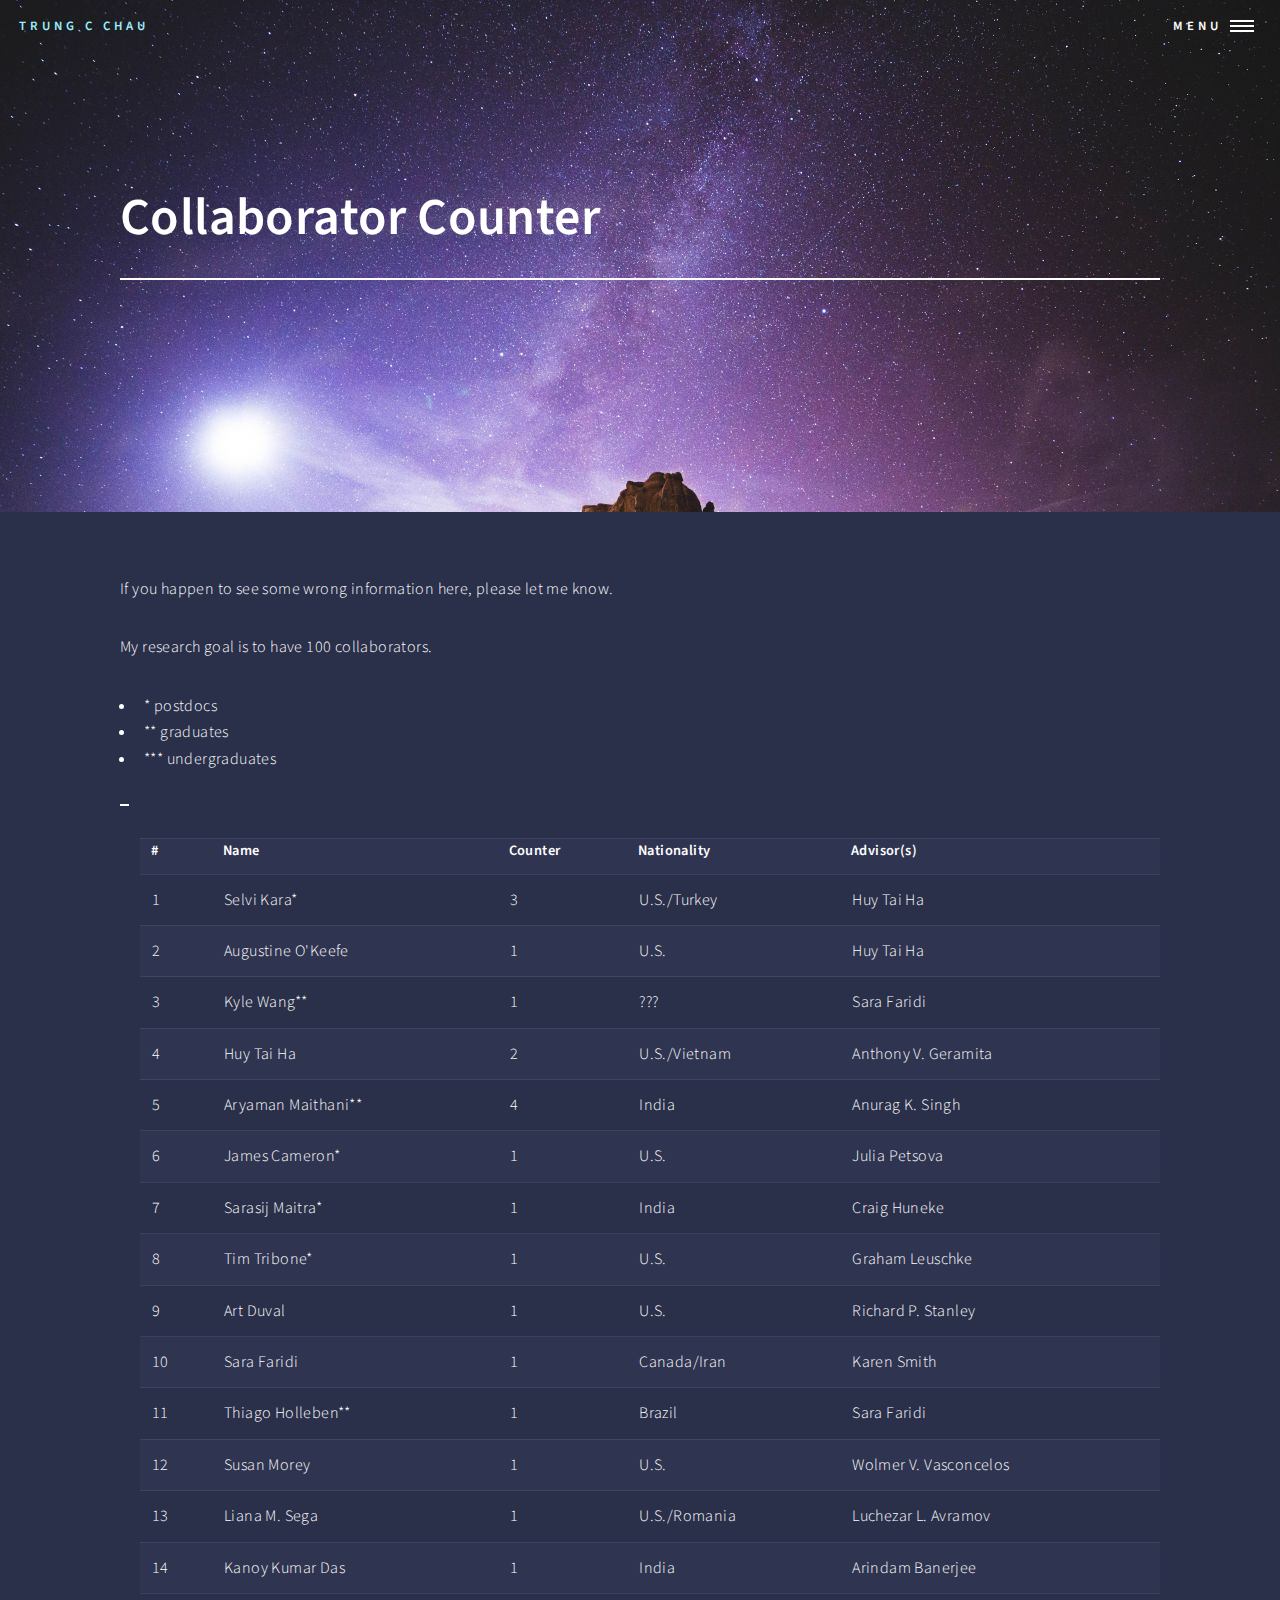
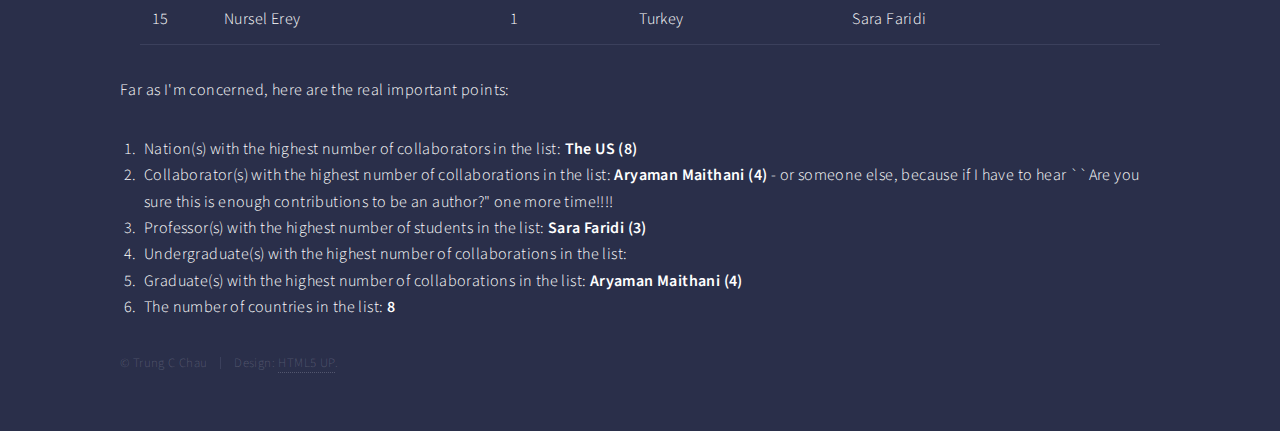
==== commit 7b74fc3b: "Update collab.html" ====
--- a/collab.html
+++ b/collab.html
@@ -106,7 +106,7 @@
   </tr>
   <tr><td>5</td>
     <td>Aryaman Maithani**</td>
-    <td>2</td>
+    <td>4</td>
     <td>India</td>
     <td>Anurag K. Singh</td>  
   </tr>
@@ -158,6 +158,18 @@
     <td>U.S./Romania</td>
     <td>Luchezar L. Avramov</td>  
   </tr>
+  <tr><td>14</td>
+    <td>Kanoy Kumar Das</td>
+    <td>1</td>
+    <td>India</td>
+    <td>Arindam Banerjee</td>  
+  </tr>
+  <tr><td>15</td>
+    <td>Nursel Erey</td>
+    <td>1</td>
+    <td>Turkey</td>
+    <td>Sara Faridi</td>  
+  </tr>
 </table>
 
 
@@ -166,10 +178,10 @@
 <p>Far as I'm concerned, here are the real important points:	</p>
 
 	<ol><li> Nation(s) with the highest number of collaborators in the list:  <b>The US (8)</b>  </li>
-    	<li> Collaborator(s) with the highest number of collaborations in the list:  <b>Selvi Kara (3)</b>  </li>
-	<li> Professor(s) with the highest number of students in the list:  <b>Huy Tai Ha (2) and Sara Faridi (2)</b>  </li>
+    	<li> Collaborator(s) with the highest number of collaborations in the list:  <b>Aryaman Maithani (4)</b> - or someone else, because if I have to hear ``Are you sure this is enough contributions to be an author?" one more time!!!!  </li>
+	<li> Professor(s) with the highest number of students in the list:  <b>Sara Faridi (3)</b>  </li>
 	<li> Undergraduate(s) with the highest number of collaborations in the list:  <b></b>  </li>
-	<li> Graduate(s) with the highest number of collaborations in the list:  <b>Aryaman Maithani (2)</b> - or someone else, because if I have to hear ``Are you sure this is enough contributions to be an author?" one more time!!!!  </li>
+	<li> Graduate(s) with the highest number of collaborations in the list:  <b>Aryaman Maithani (4)</b>   </li>
 	<li> The number of countries in the list:  <b>8</b>   </li>
 
 
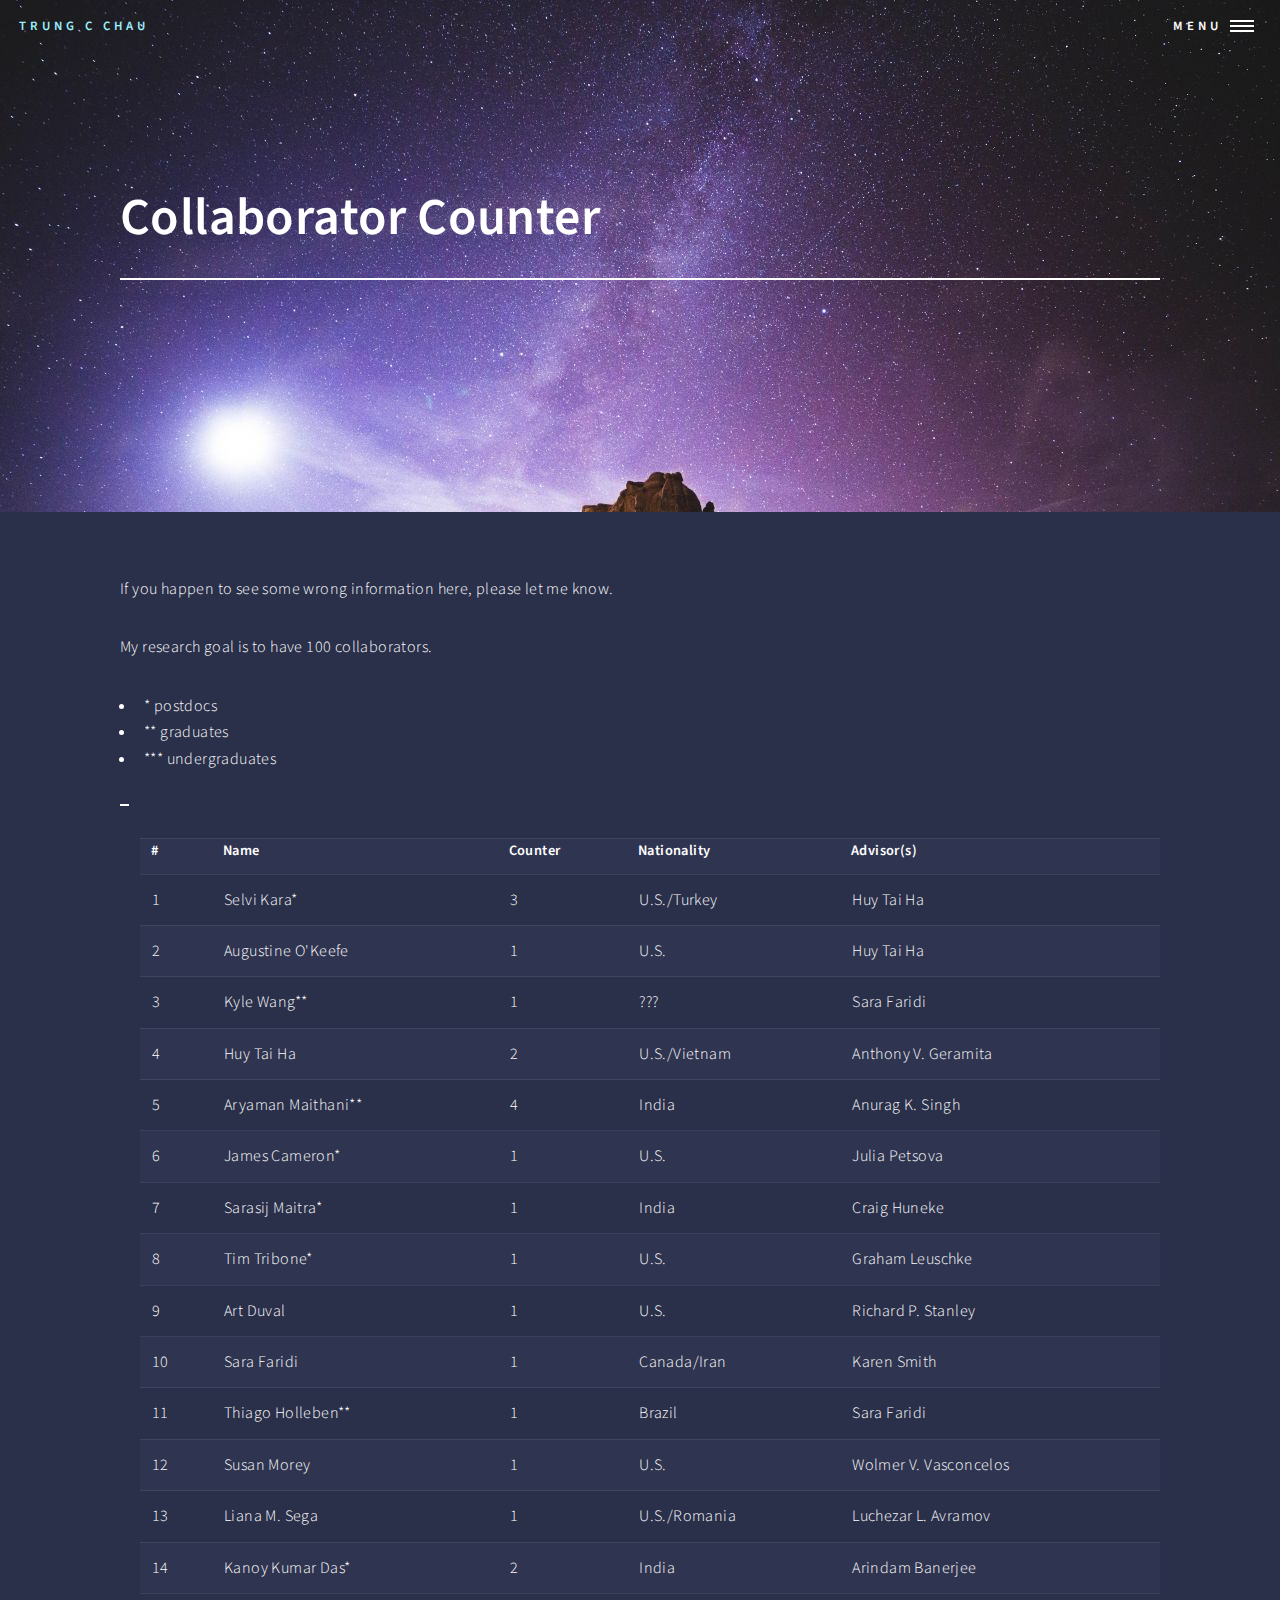
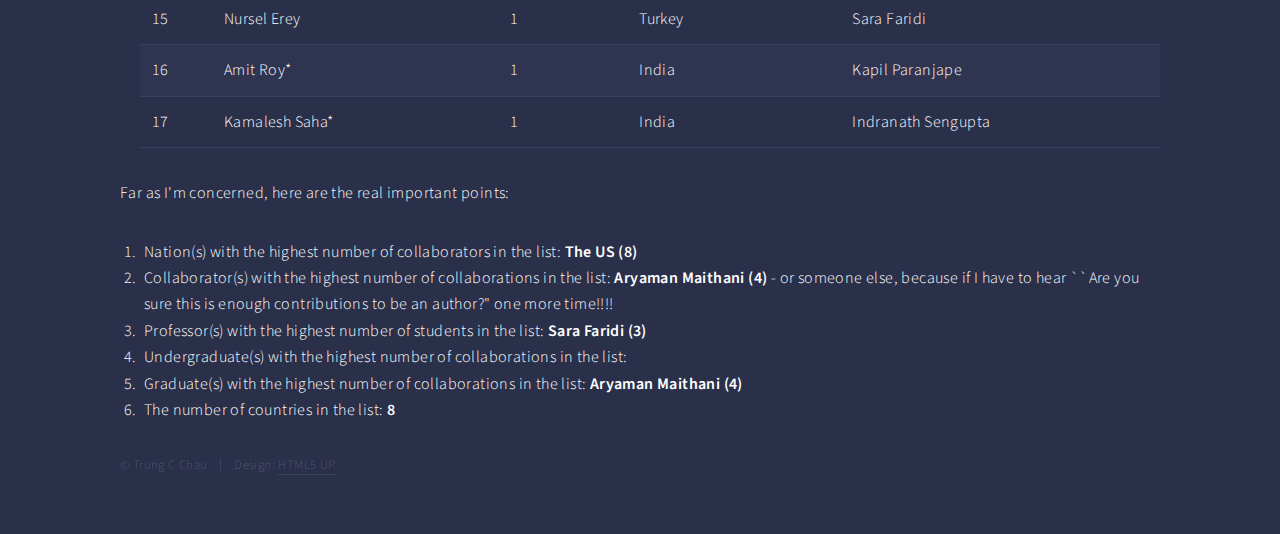
==== commit 20af150f: "Update collab.html" ====
--- a/collab.html
+++ b/collab.html
@@ -159,8 +159,8 @@
     <td>Luchezar L. Avramov</td>  
   </tr>
   <tr><td>14</td>
-    <td>Kanoy Kumar Das</td>
-    <td>1</td>
+    <td>Kanoy Kumar Das*</td>
+    <td>2</td>
     <td>India</td>
     <td>Arindam Banerjee</td>  
   </tr>
@@ -169,6 +169,18 @@
     <td>1</td>
     <td>Turkey</td>
     <td>Sara Faridi</td>  
+  </tr>
+  <tr><td>16</td>
+    <td>Amit Roy*</td>
+    <td>1</td>
+    <td>India</td>
+    <td>Kapil Paranjape</td>  
+  </tr>
+  <tr><td>17</td>
+    <td>Kamalesh Saha*</td>
+    <td>1</td>
+    <td>India</td>
+    <td>Indranath Sengupta</td>  
   </tr>
 </table>
 
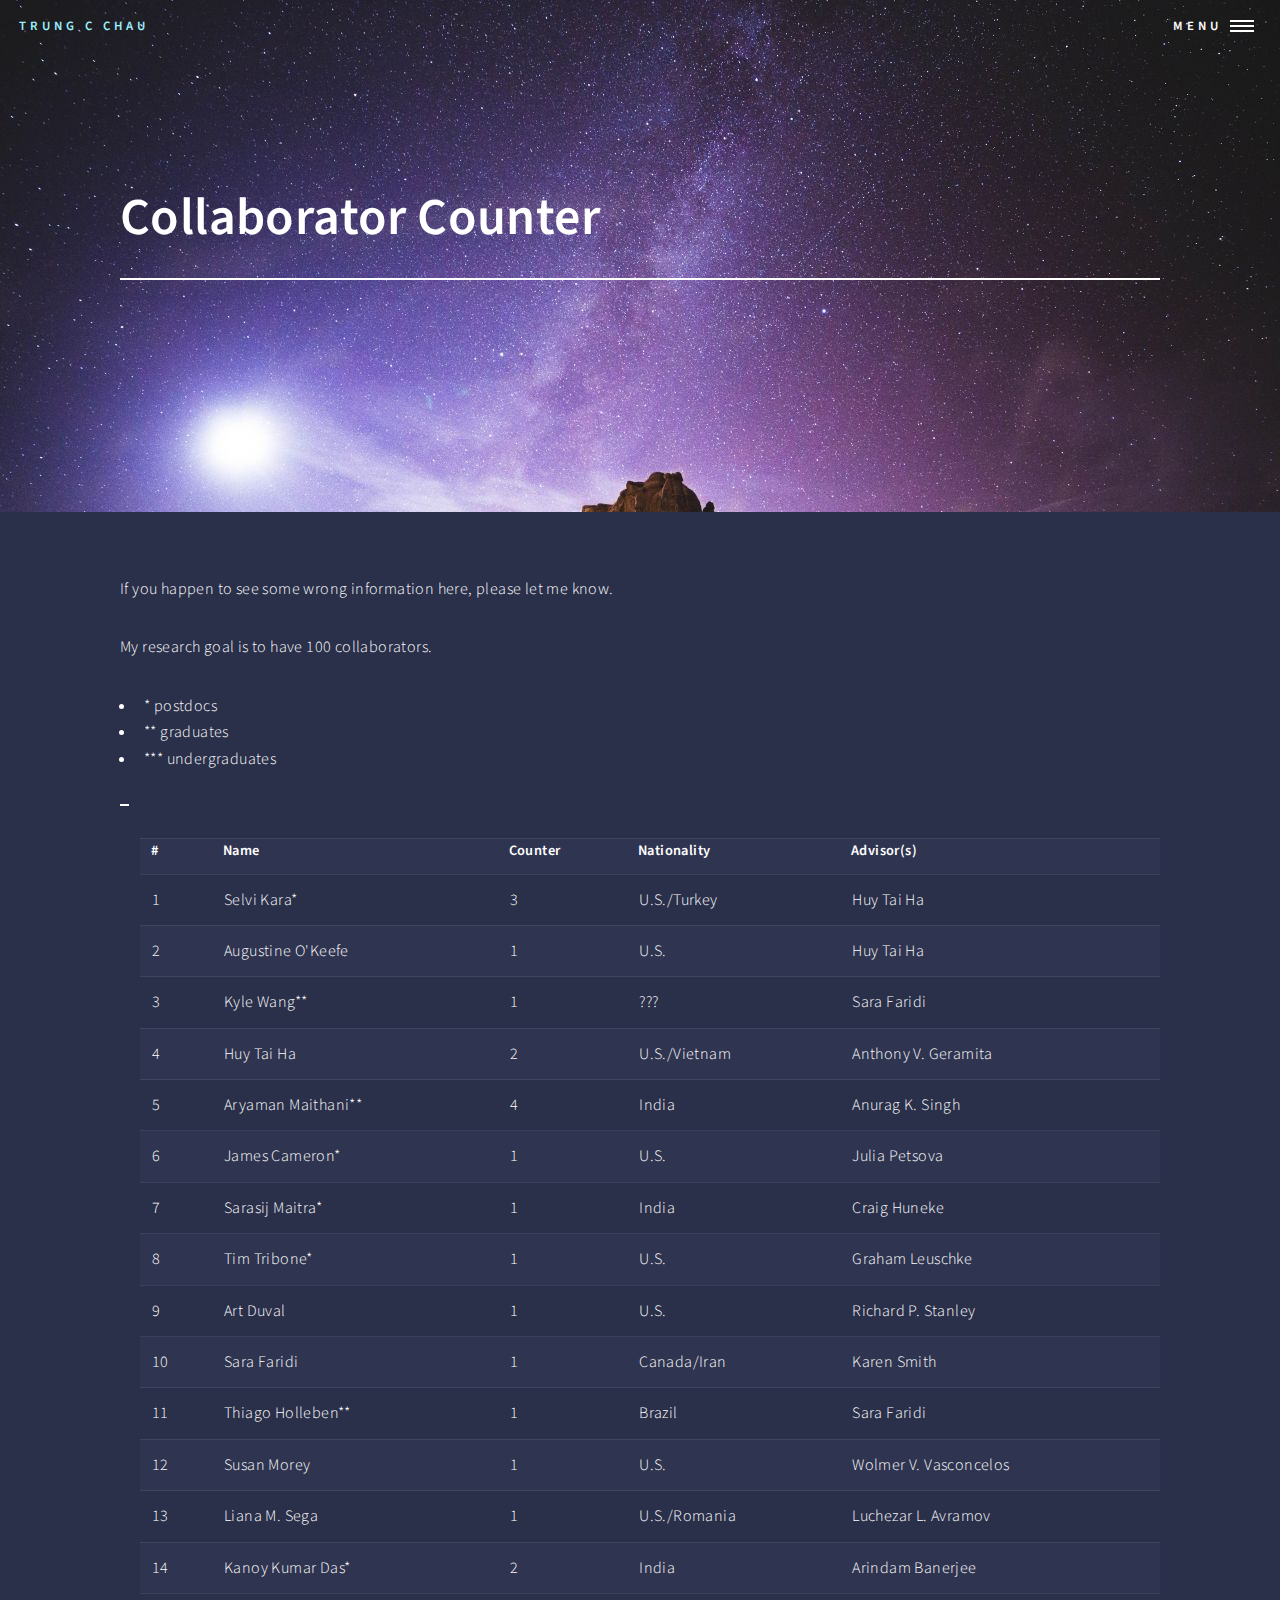
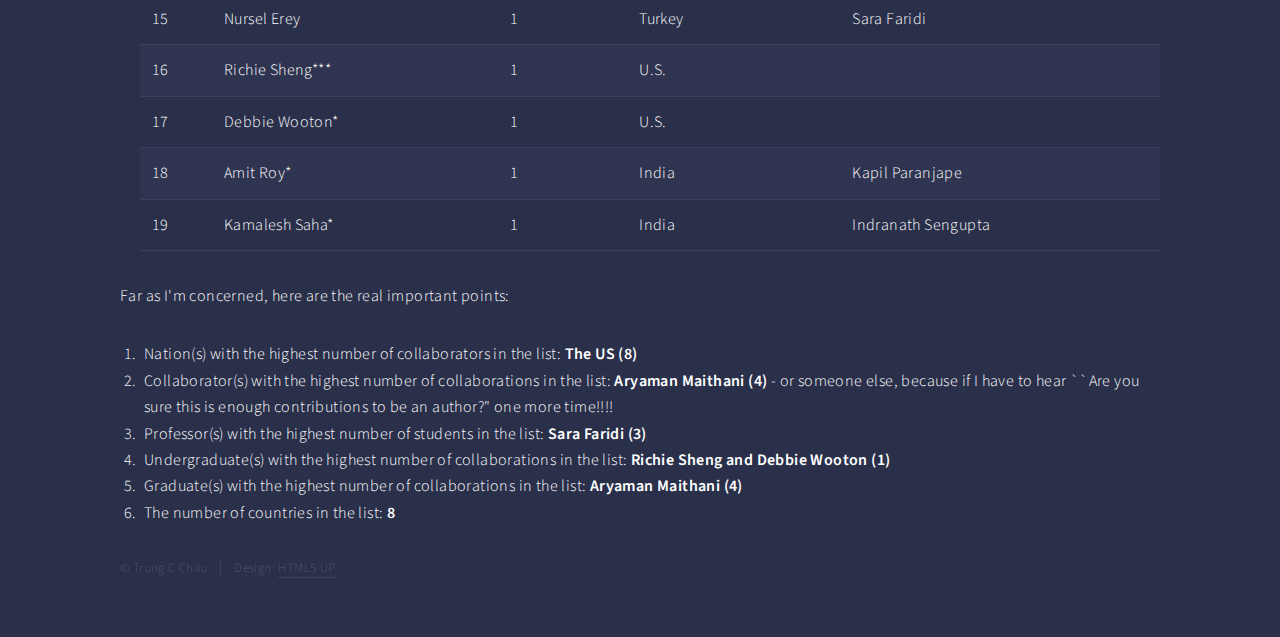
==== commit c7129530: "Update collab.html" ====
--- a/collab.html
+++ b/collab.html
@@ -171,12 +171,24 @@
     <td>Sara Faridi</td>  
   </tr>
   <tr><td>16</td>
+    <td>Richie Sheng***</td>
+    <td>1</td>
+    <td>U.S.</td>
+    <td></td>  
+  </tr>
+  <tr><td>17</td>
+    <td>Debbie Wooton*</td>
+    <td>1</td>
+    <td>U.S.</td>
+    <td></td>  
+  </tr>
+  <tr><td>18</td>
     <td>Amit Roy*</td>
     <td>1</td>
     <td>India</td>
     <td>Kapil Paranjape</td>  
   </tr>
-  <tr><td>17</td>
+  <tr><td>19</td>
     <td>Kamalesh Saha*</td>
     <td>1</td>
     <td>India</td>
@@ -192,7 +204,7 @@
 	<ol><li> Nation(s) with the highest number of collaborators in the list:  <b>The US (8)</b>  </li>
     	<li> Collaborator(s) with the highest number of collaborations in the list:  <b>Aryaman Maithani (4)</b> - or someone else, because if I have to hear ``Are you sure this is enough contributions to be an author?" one more time!!!!  </li>
 	<li> Professor(s) with the highest number of students in the list:  <b>Sara Faridi (3)</b>  </li>
-	<li> Undergraduate(s) with the highest number of collaborations in the list:  <b></b>  </li>
+	<li> Undergraduate(s) with the highest number of collaborations in the list:  <b>Richie Sheng and Debbie Wooton (1)</b>  </li>
 	<li> Graduate(s) with the highest number of collaborations in the list:  <b>Aryaman Maithani (4)</b>   </li>
 	<li> The number of countries in the list:  <b>8</b>   </li>
 
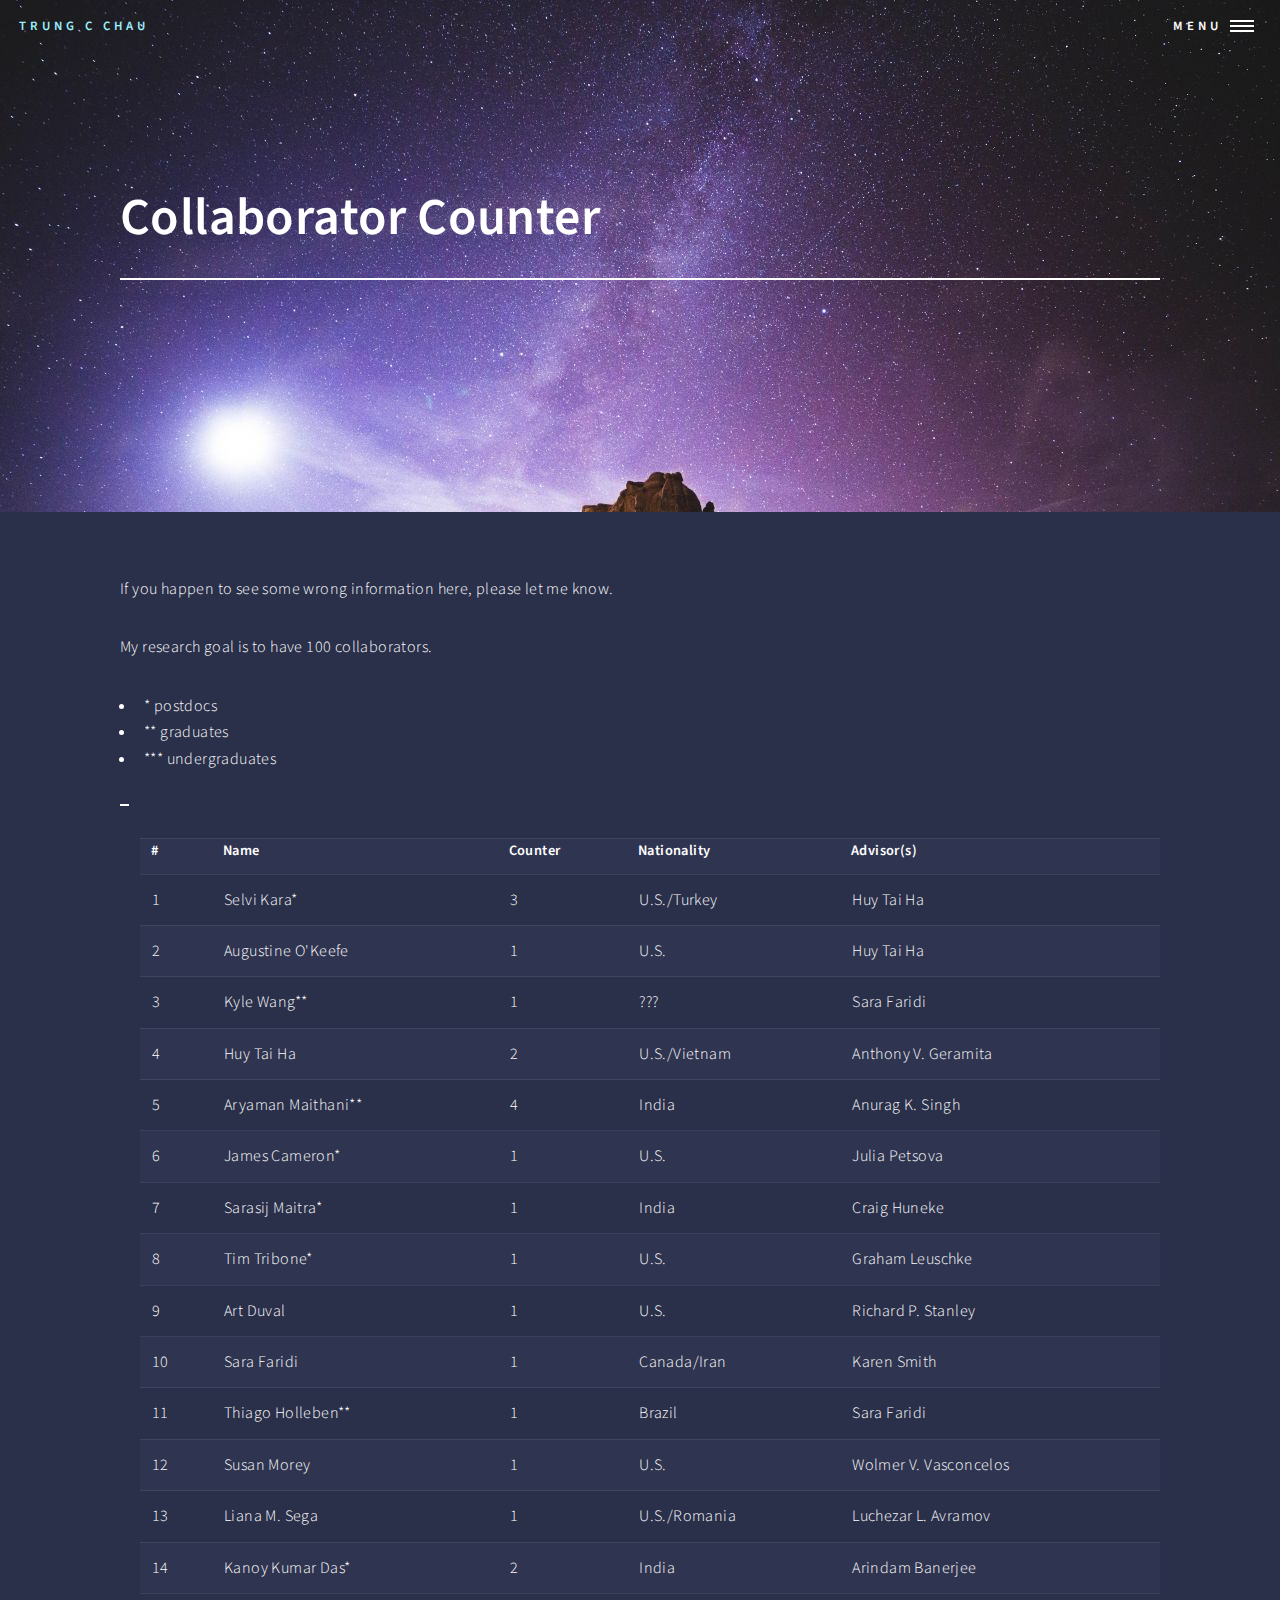
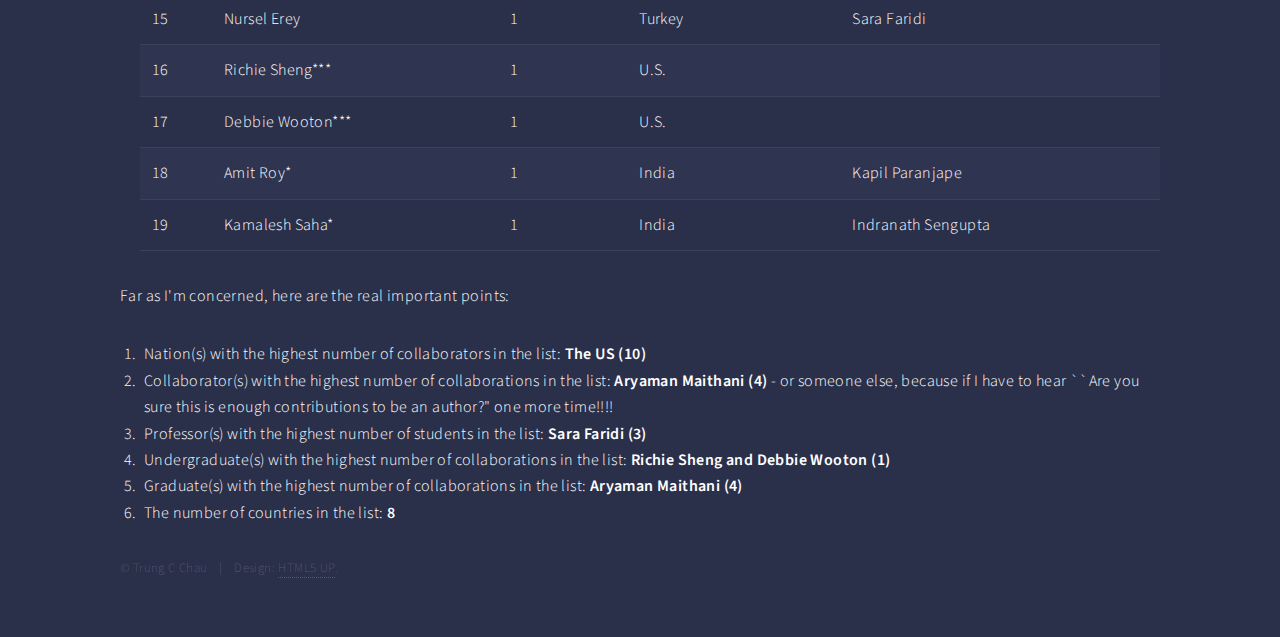
==== commit 64c7dd9c: "Update collab.html" ====
--- a/collab.html
+++ b/collab.html
@@ -177,7 +177,7 @@
     <td></td>  
   </tr>
   <tr><td>17</td>
-    <td>Debbie Wooton*</td>
+    <td>Debbie Wooton***</td>
     <td>1</td>
     <td>U.S.</td>
     <td></td>  
@@ -201,7 +201,7 @@
 
 <p>Far as I'm concerned, here are the real important points:	</p>
 
-	<ol><li> Nation(s) with the highest number of collaborators in the list:  <b>The US (8)</b>  </li>
+	<ol><li> Nation(s) with the highest number of collaborators in the list:  <b>The US (10)</b>  </li>
     	<li> Collaborator(s) with the highest number of collaborations in the list:  <b>Aryaman Maithani (4)</b> - or someone else, because if I have to hear ``Are you sure this is enough contributions to be an author?" one more time!!!!  </li>
 	<li> Professor(s) with the highest number of students in the list:  <b>Sara Faridi (3)</b>  </li>
 	<li> Undergraduate(s) with the highest number of collaborations in the list:  <b>Richie Sheng and Debbie Wooton (1)</b>  </li>
